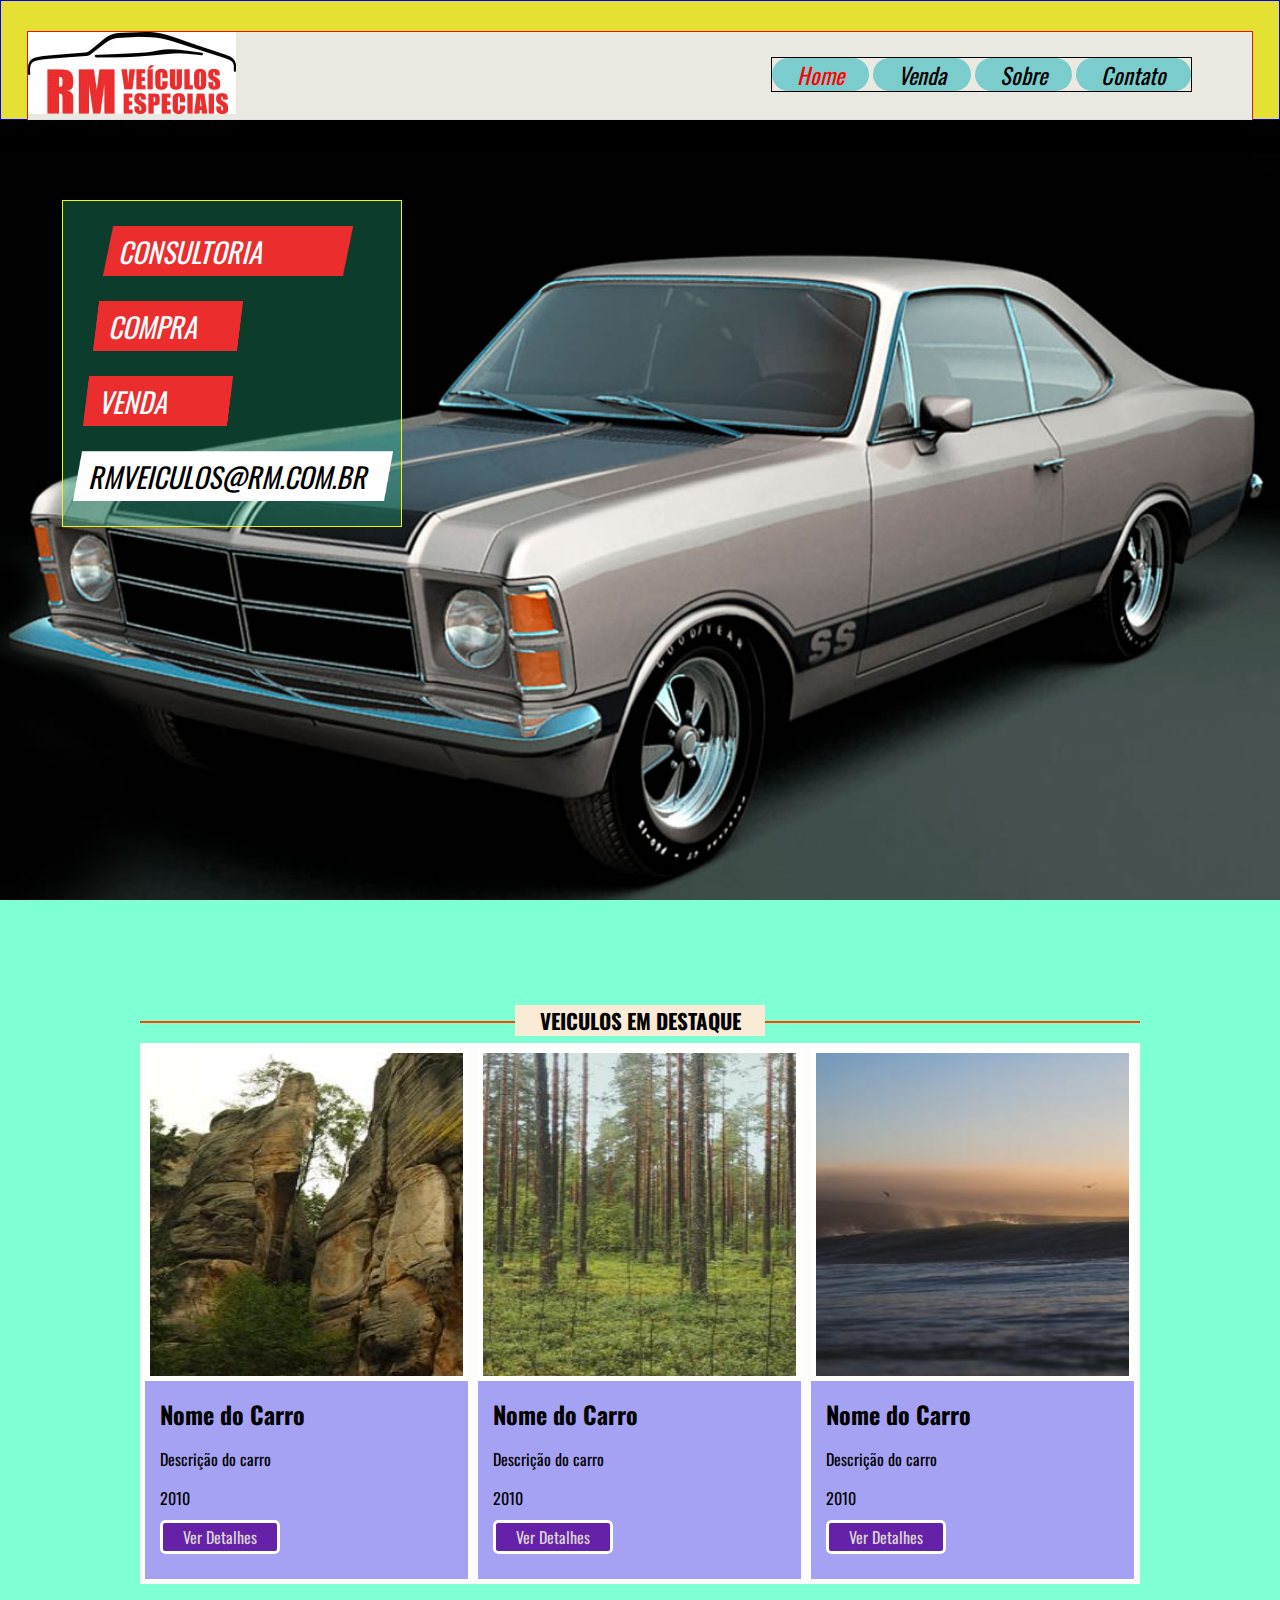
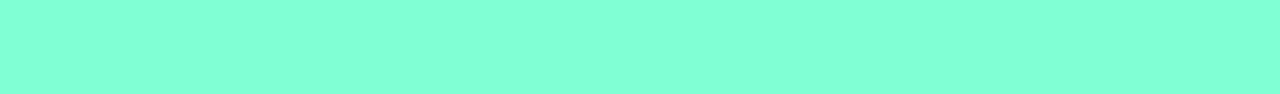
==== index.html @ ce4ea206 "Finalizando a Vitrine de Veiculos" ====
<!DOCTYPE html>
<html lang="pt-br">
<head>
  <meta charset="UTF-8">
  <meta http-equiv="X-UA-Compatible" content="IE=edge">
  <meta name="viewport" content="width=device-width, initial-scale=1.0">
  <link rel="stylesheet" href="./css/style.css">
  <link rel="stylesheet" href="<link rel="preconnect" href="https://fonts.gstatic.com">
  <link href="https://fonts.googleapis.com/css2?family=Oswald:wght@200;300;400;500;600;700&display=swap" rel="stylesheet">
  <title>RM VEICULOS</title>
</head>

  <body>
    <header class="header">
      <div class="container">
        <div class="logo">
          <img src="./images/logo.jpg" alt="" class="logo">
        </div>
        
        <!-- /.logo -->
        <nav class="desktop">
          <ul>
            <li><a href=""></a>Home</li>
            <li><a href=""></a>Venda</li>
            <li><a href=""></a>Sobre</li>
            <li><a href=""></a>Contato</li>
          </ul>
        </nav>
        <!-- /.desktop -->
        <nav class="mobile">
          <ul>
            <li><a href=""></a>Home</li>
            <li><a href=""></a>Venda</li>
            <li><a href=""></a>Sobre</li>
            <li><a href=""></a>Contato</li>
          </ul>
        </nav>
        <!-- /.mobile -->
        <div class="clear"></div>
      </div>
      <!-- /.container -->     
    </header>
    <!-- /.header -->

    <section class="banner">
      <div class="container">
        <div class="text-banner">
          <div class="text-banner-single">Consultoria</div><!-- /.text-banner-single -->
          <div class="text-banner-single">Compra</div><!-- /.text-banner-single -->
          <div class="text-banner-single">Venda</div><!-- /.text-banner-single -->
          <div class="text-banner-single">rmveiculos@rm.com.br</div><!-- /.text-banner-single -->

        </div><!-- /.text-banner -->

      </div><!-- /.container -->
      
    </section><!-- /.banner -->
   
    <section class="veiculos-em-destaque">
        <h2>Veiculos em destaque</h2>
        <div class="linha_01"></div>

      <div class="container">
        
        <div class="box carros">
          <div class="img primeira"></div>
          <!-- /.img -->
            <h2>Nome do Carro</h2>
            <p>Descrição do carro</p>
            <p>2010</p>
            <a href="#">Ver Detalhes</a>
        </div>

        <div class="box carros">
          <div class="img segunda"></div>
          <!-- /.img -->
            <h2>Nome do Carro</h2>
            <p>Descrição do carro</p>
            <p>2010</p>
            <a href="#">Ver Detalhes</a>
        </div>

        <div class="box carros">
          <div class="img terceira"></div>
          <!-- /.img -->
            <h2>Nome do Carro</h2>
            <p>Descrição do carro</p>
            <p>2010</p>
            <a href="#">Ver Detalhes</a>
        </div>
      <!-- /.box carros -->
        <div class="clear"></div>
      </div>
    <!-- /.container -->
    </section>
    <!-- /.veiculos-em-destaque -->
  </body>

</html>
---- css/style.css ----
/* INCIO DAS CONFIGURAÇÕES GLOBAIS*/
*{
  margin: 0;
  padding: 0;
  box-sizing: border-box;
  font-family: 'Oswald', sans-serif;
}
html, body {
  height:100%;
  background: rgba(91, 67, 230, 0.493);  
}
div.clear{
  clear:both;
}
/* FIM DAS CONFIGURAÇÕES GLOBAIS*/


/*INICIO DO HEADER*/

header.header{
  border: 1px solid rgb(0, 0, 255);
  padding: 30px 2%;
  height:120px;
  background-color: rgba(255, 255, 0, 0.788);

}
header.header .logo{
  float:left;
  cursor: pointer;
}
header.header .desktop{
  float:right;
  position:relative; top: 25px; right:60px;
  border: 1px solid black;
}
header.header .container{
  width: 100%;
  height:100px;
  max-width:1280px;
  margin: 0 auto;
  border: 1px solid rgb(240, 16, 16);
  margin: 0 auto;
  background-color: rgba(233, 233, 233, 0.966);
}
header.header .desktop ul{
  list-style: none;
  
}
header.header .desktop ul li{
  font-size: 1.4rem;
  padding: 0 25px;
  display: inline-block;
  /*border: 1px solid rgba(0, 0, 0, 0.932);*/
  cursor: pointer;
  background-color: rgb(123, 204, 204);
  border-radius: 20px;
  font-style: italic;
}
header.header .desktop ul li:nth-child(1){
  color:red;
}
header.header .mobile{
  float:right;  
  border: 1px solid black;
  display:none; 
}

/* FIM DO HEADER*/


/* INICIO BANNER */

section.banner{
  width:100%;
  height: calc(100vh - 120px);    
  background-image: url("../images/bg.jpg");
  background-color: black;
  background-size: contain;
  background-repeat: no-repeat;  
  background-position: right bottom;
  /*position: relative;*/
  padding: 80px 50px;    
}
section.banner div.text-banner {
  /*padding:130px;*/
  border: 1px solid rgb(241, 245, 12);
  background-color: rgba(37, 204, 148, 0.295);
  margin: 0 1%;
  width:340px;
  padding: 0 10px;  
}
section.banner div.text-banner-single {
  color: white;
  background-image: url('/images/box-text.png');
  background-repeat: no-repeat;
  background-size: 100% 100%;
  /*border: 1px solid white;*/
  margin: 25px 0;
  height:50px;  
  font-size: 28px;  
  padding: 5px 15px;
  text-transform: uppercase;
  font-style: italic;
  cursor: pointer;
}
section.banner div.text-banner-single:nth-child(1) {
  width: 250px;
  margin-left: 30px;
}
section.banner div.text-banner-single:nth-child(2) {
  width: 150px;
  margin-left: 20px;

}
section.banner div.text-banner-single:nth-child(3) {
  width: 150px;
  margin-left: 10px;
}
section.banner div.text-banner-single:nth-child(4) {
  background-image: url('/images/box-white-text.png');
  color: black;
  width: 320px;
  font-weight: 400;
}

/* FIM BANNER */


/* INICIO VEICULOS EM DESTAQUE */

section.veiculos-em-destaque{
    padding: 90px 2%; 
    background-color: aquamarine; 
      
  }
section.veiculos-em-destaque> h2{
    text-transform: uppercase;
    font-size: 21px;;
    text-align: center;
    /*border: 1px solid black;*/
    margin: 0 auto;
    width:250px;
    background-color: antiquewhite;
    position: relative; top:15px;
    
    
  }
section.veiculos-em-destaque div.linha_01{
    border: 1px solid orangered;
    max-width:1000px;
    margin: 0 auto;
  }
section.veiculos-em-destaque div.container{
  max-width: 1000px;
  background-color: azure;
  margin: 20px auto;
}
section.veiculos-em-destaque div.container div.box.carros{
  text-align: left;
  background-color:rgba(91, 67, 230, 0.493);
  width:33.3%;
  float: left;
  border: 5px solid rgb(253, 252, 252);
  padding-bottom: 30px;
}
section.veiculos-em-destaque div.container div.box.carros div.img{
  width:100%;
  padding-top: 100%;
  border: 5px solid rgb(255, 255, 253);
}
section.veiculos-em-destaque div.container div.box.carros div.img.primeira{
  background-image: url('/images/img_01.jpg');
  background-repeat: no-repeat;
  background-size: 100% 100%;
}
section.veiculos-em-destaque div.container div.box.carros div.img.segunda{
  background-image: url('/images/img_02.jpg');
  background-repeat: no-repeat;
  background-size: 100% 100%;
}
section.veiculos-em-destaque div.container div.box.carros div.img.terceira{
  background-image: url('/images/img_03.jpg');
  background-repeat: no-repeat;
  background-size: 100% 100%;
}
section.veiculos-em-destaque div.container div.box.carros> a{
  background-color: rgb(101, 34, 168);
  text-decoration: none;
  color: rgb(219, 211, 211);
  padding: 2px 20px;
  text-align:center;
  margin-left: 15px;
  border: 3px solid white;
  border-radius: 5px;
}
section.veiculos-em-destaque div.container div.box.carros p{
  margin: 5px 0 15px 15px;
}
section.veiculos-em-destaque div.container div.box.carros> h2{
  margin: 15px;
}
  
/* FIM VEICULOS EM DESTAQUE */


/* INICIO MEDIA SCREEN */

@media screen and (max-width: 800px){
  
header.header nav.desktop{
  display: none;    
}  
header.header nav.mobile{
  float:right; 
  border: none;
  display:inline-block;
  background-image: url('/images/menu.png');
  background-size: 100% 100%;
  background-repeat: no-repeat;
  width:50px;
  height:50px; 
  margin:30px 30px 0 0; 
}
header.header nav.mobile> ul{
  width:100%;  
  position:absolute; 
  top:120px; 
  left:0;
  text-align: center;  
  background-color: aliceblue;  
}
header.header nav.mobile> ul li{
  cursor: pointer;
  list-style: none;  
  border: 1px solid black; 
  height:35px;  
}
header.header nav.mobile> ul li:nth-child(1){
  color: red;
}
header.header nav.mobile> ul li:nth-child(1):hover{
  color: red;
  font-weight: 600;
  
}
section.banner div.text-banner{
  margin: 65px 1%;
}
}
@media screen and (max-width:768px){
  section.veiculos-em-destaque div.container{
    max-width: 1000px;
    background-color: azure;
    margin: 20px auto;
    text-align: center;
  }
  section.veiculos-em-destaque div.container div.box.carros{  
    display:inline-block;
    float:none;
    width:80%; 
    text-align: center; 
  }
/*
section.veiculos-em-destaque div.container div.box.carros> a{
display:inline-block;
text-align: center;
}*/
}
@media screen and (max-width:500px){

section.banner{
    padding: 75px 5px;
  }
section.banner div.text-banner {
    /*padding:130px;*/
    border: 1px solid rgb(241, 245, 12);
    background-color: rgba(37, 204, 148, 0.295);
    margin: 70px 0;
    width:240px;   
  }  
section.veiculos-em-destaque div.container div.box.carros{  
  width:100%;
}
section.banner div.text-banner-single {
  color: white;
  background-image: url('/images/box-text.png');
  background-repeat: no-repeat;
  background-size: 100% 100%;
  /*border: 1px solid white;*/
  margin: 10px 0;
  height:35px;  
  font-size: 21px;  
  padding:0 15px;
  text-transform: uppercase;
  font-style: italic;
  cursor: pointer;
}
section.banner div.text-banner-single:nth-child(1) {
  width: 170px;
  margin-left: 29px;
}
section.banner div.text-banner-single:nth-child(2) {
  width: 100px;
  margin-left: 23px;
}
section.banner div.text-banner-single:nth-child(3) {
  width: 100px;
  margin-left: 16px;
}
section.banner div.text-banner-single:nth-child(4) {
  background-image: url('/images/box-white-text.png');
  font-size: 18px;
  color: black;
  width: 220px;
  font-weight: 400;
  margin-left: 10px;
}


}

/* FIM MEDIA SCREEN */
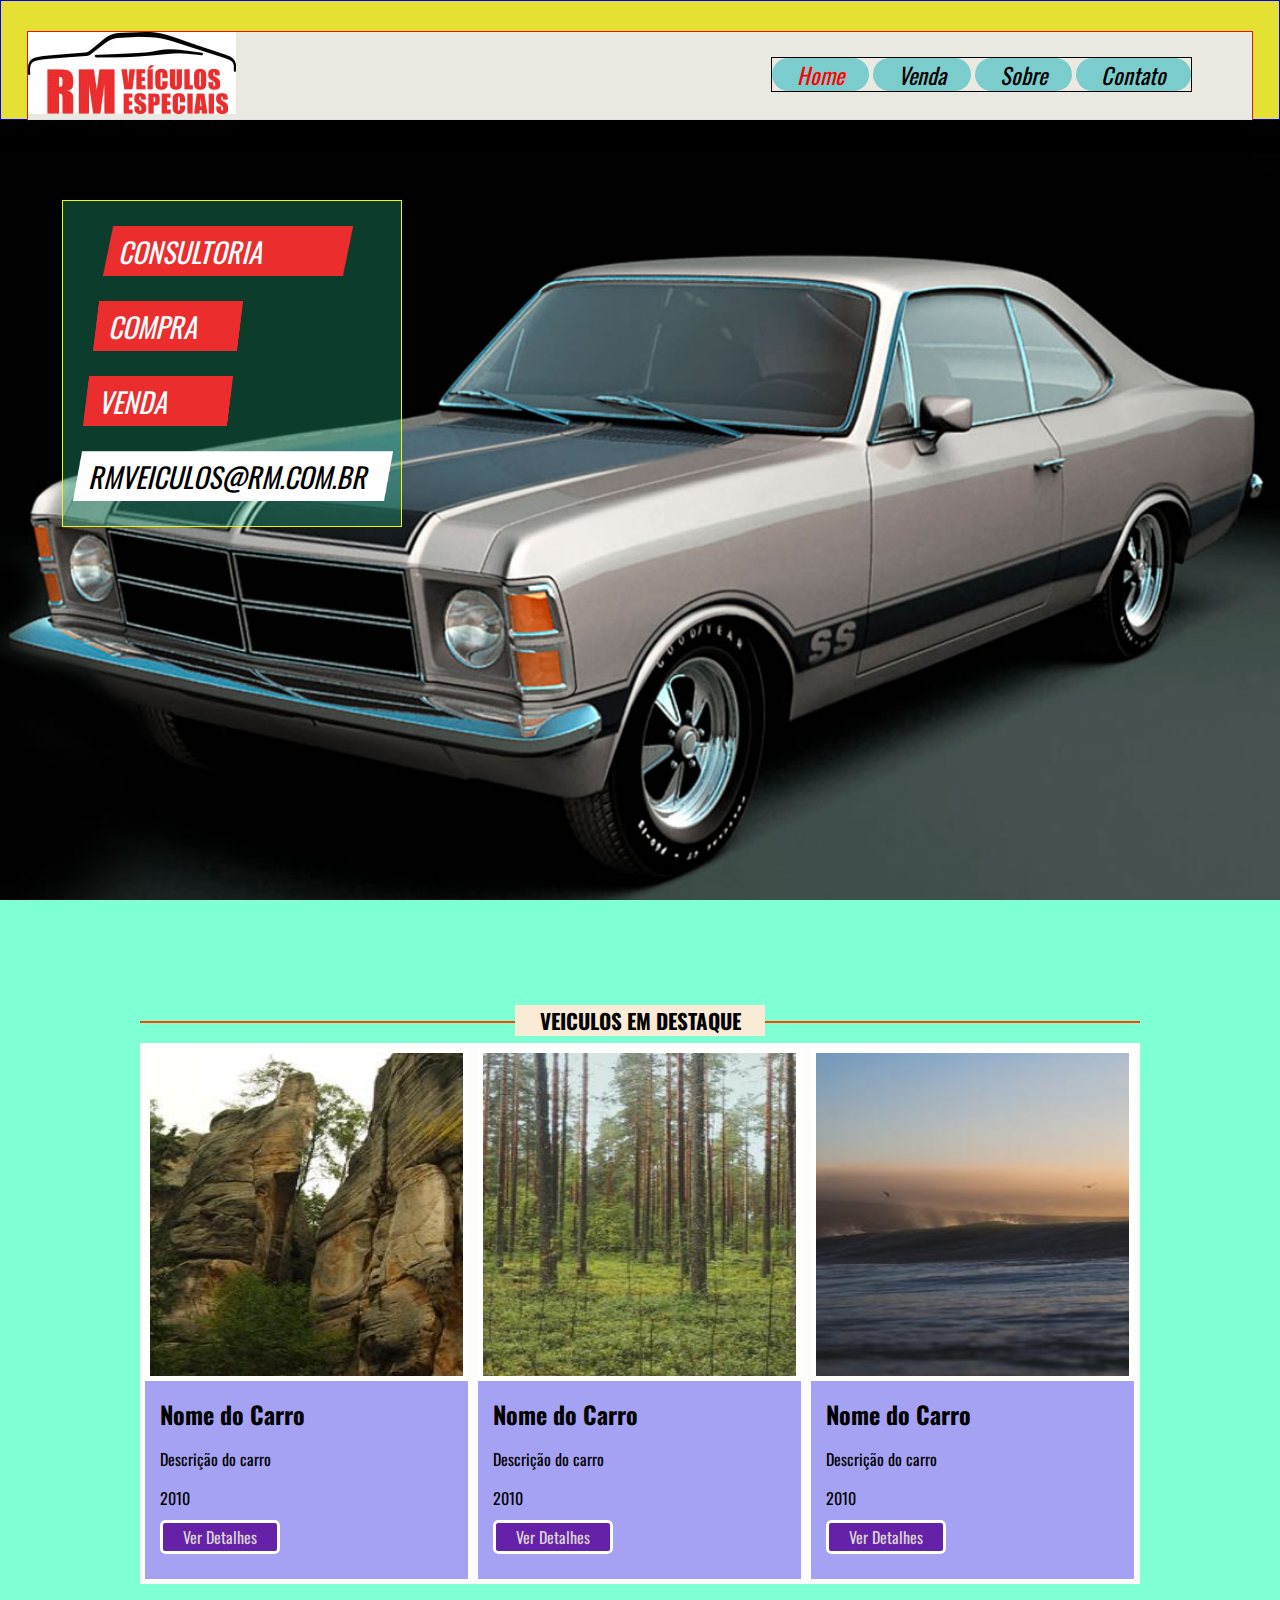
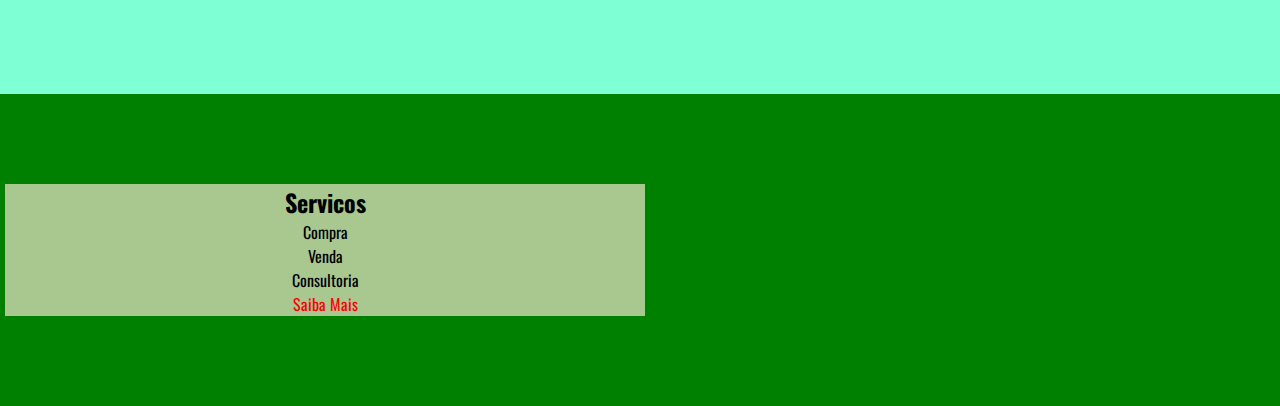
==== commit 0ebd2f0f: "Section Servicos e Depoimentos" ====
--- a/index.html
+++ b/index.html
@@ -94,6 +94,26 @@
     <!-- /.container -->
     </section>
     <!-- /.veiculos-em-destaque -->
+    <section class="servicos-depoimentos">
+      <div class="half1">
+          <div class="half1-wraper">
+          <h2>Servicos</h2>
+          <ul>
+            <li>Compra</li>
+            <li>Venda</li>
+            <li>Consultoria</li>
+          </ul>
+          <a href="">Saiba Mais</a>
+      </div>
+      <!-- /.half1-wraper -->
+      
+      </div>
+      <!-- /.half1 -->
+      <div class="clear"></div>
+    </section>
+    <!-- /.secicos-descricao -->
+    
+    
   </body>
 
 </html>--- a/css/style.css
+++ b/css/style.css
@@ -202,6 +202,37 @@
   
 /* FIM VEICULOS EM DESTAQUE */
 
+/* INICIO SERVIÇOS E DEPOIMENTOS */
+ section.servicos-depoimentos{
+   background-color: green;
+   margin:0 auto;
+   padding: 90px 0px;
+ }
+
+ section.servicos-depoimentos div.half1{
+   background-color:rgba(250, 235, 215, 0.671);
+   margin: 0 5px;
+   float: left;
+   width:50%;
+   text-align: center;
+   
+ }
+
+ section.servicos-depoimentos div.half1 div.half1-wraper {
+  display:inline-block;
+ }
+ section.servicos-depoimentos div.half1 div.half1-wraper ul{
+   list-style: none;   
+ }
+
+ section.servicos-depoimentos div.half1 a{
+   color:red;
+   text-decoration:none;
+ }
+
+
+/* FIM SERVIÇOS E DEPOIMENTOS */
+
 
 /* INICIO MEDIA SCREEN */
 
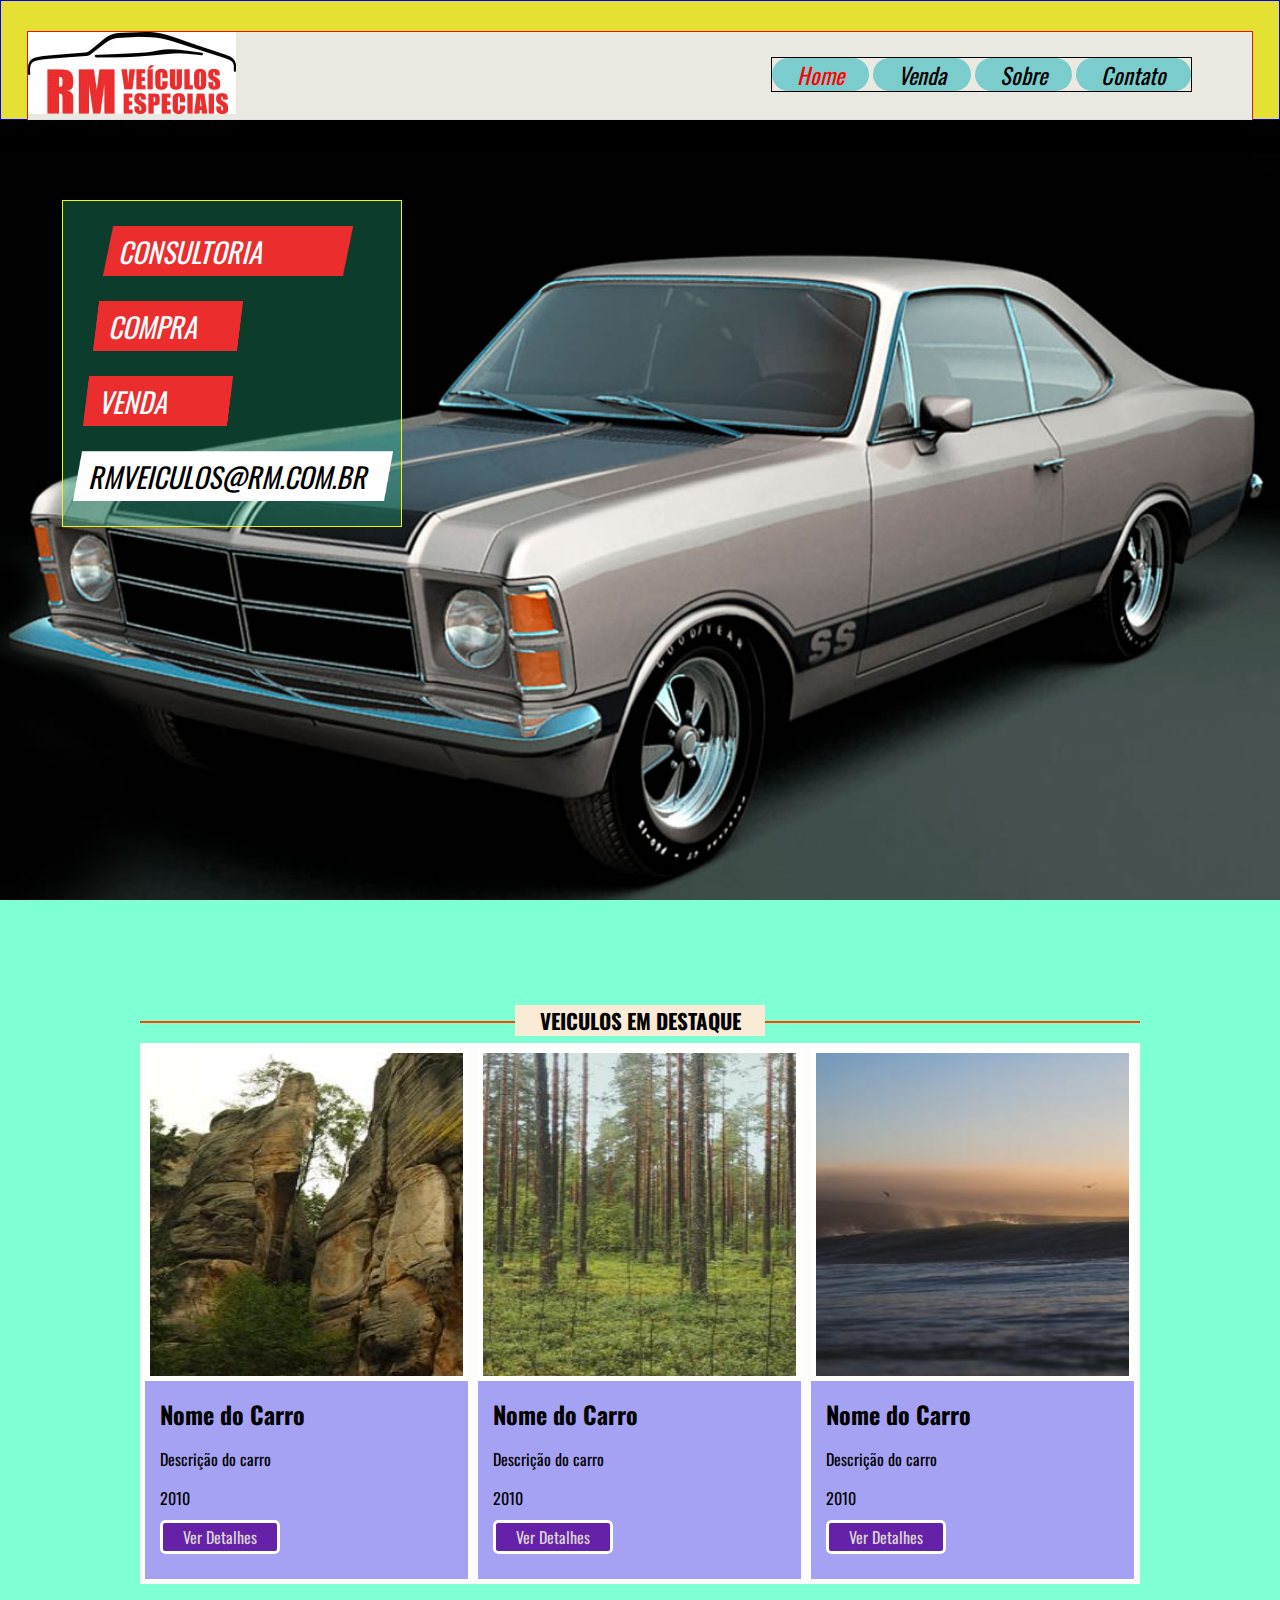
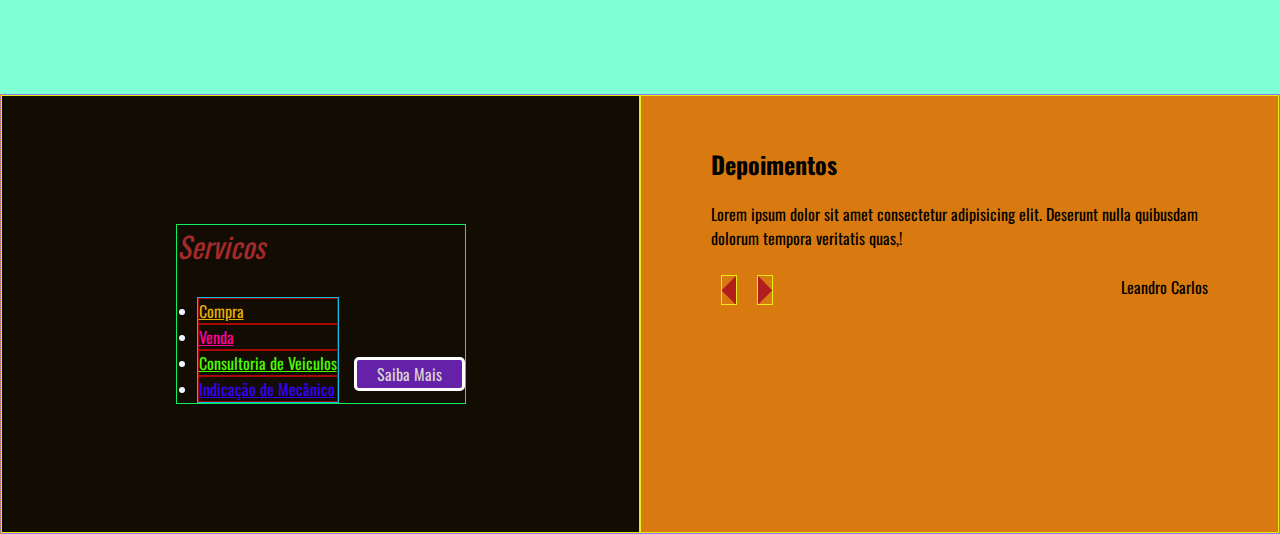
==== commit 67d2fece: "Finalizando section serviços e depoimentos" ====
--- a/index.html
+++ b/index.html
@@ -68,7 +68,7 @@
             <h2>Nome do Carro</h2>
             <p>Descrição do carro</p>
             <p>2010</p>
-            <a href="#">Ver Detalhes</a>
+            <a href="#" class="botao">Ver Detalhes</a>
         </div>
 
         <div class="box carros">
@@ -77,7 +77,7 @@
             <h2>Nome do Carro</h2>
             <p>Descrição do carro</p>
             <p>2010</p>
-            <a href="#">Ver Detalhes</a>
+            <a href="#" class="botao">Ver Detalhes</a>
         </div>
 
         <div class="box carros">
@@ -86,7 +86,7 @@
             <h2>Nome do Carro</h2>
             <p>Descrição do carro</p>
             <p>2010</p>
-            <a href="#">Ver Detalhes</a>
+            <a href="#" class="botao">Ver Detalhes</a>
         </div>
       <!-- /.box carros -->
         <div class="clear"></div>
@@ -99,17 +99,43 @@
           <div class="half1-wraper">
           <h2>Servicos</h2>
           <ul>
-            <li>Compra</li>
-            <li>Venda</li>
-            <li>Consultoria</li>
+            <li><a href="#" id="compra">Compra</a></li>
+            <li><a href="#" id="venda">Venda</a></li>
+            <li><a href="#" id="consultoria">Consultoria de Veiculos</a></li>
+            <li><a href="#" id="indicacao">Indicação de Mecânico</a></li>
+           
           </ul>
-          <a href="">Saiba Mais</a>
+          <a href="" id="botao" class="botao">Saiba Mais</a>
       </div>
-      <!-- /.half1-wraper -->
-      
+      <!-- /.half1-wraper -->      
       </div>
       <!-- /.half1 -->
+      
+      <div class="half2">
+       
+        <h2>Depoimentos</h2>
+        <div class="depoimento-single">
+        <p>
+          Lorem ipsum dolor sit amet consectetur adipisicing elit. Deserunt nulla quibusdam dolorum tempora veritatis quas,!
+        </p>
+        <div class="navigation">
+          <div class="arrows">
+            <img src="/images/arrow-left.png" alt="">
+            <img src="/images/arrow-right.png" alt="">
+            <div class="author">Leandro Carlos</div>
+        </div>       
+          <!-- /.arrows -->
+        </div>
+        <!-- /.navigation -->
+        
+       
+      </div>
+      <!-- /.depoimento-single -->
+      </div>
+
       <div class="clear"></div>
+
+      
     </section>
     <!-- /.secicos-descricao -->
     
--- a/css/style.css
+++ b/css/style.css
@@ -183,7 +183,7 @@
   background-repeat: no-repeat;
   background-size: 100% 100%;
 }
-section.veiculos-em-destaque div.container div.box.carros> a{
+/*section.veiculos-em-destaque div.container div.box.carros> a{
   background-color: rgb(101, 34, 168);
   text-decoration: none;
   color: rgb(219, 211, 211);
@@ -192,7 +192,7 @@
   margin-left: 15px;
   border: 3px solid white;
   border-radius: 5px;
-}
+}*/
 section.veiculos-em-destaque div.container div.box.carros p{
   margin: 5px 0 15px 15px;
 }
@@ -203,31 +203,113 @@
 /* FIM VEICULOS EM DESTAQUE */
 
 /* INICIO SERVIÇOS E DEPOIMENTOS */
- section.servicos-depoimentos{
-   background-color: green;
-   margin:0 auto;
-   padding: 90px 0px;
- }
-
- section.servicos-depoimentos div.half1{
-   background-color:rgba(250, 235, 215, 0.671);
-   margin: 0 5px;
+ .servicos-depoimentos{
+   border: 1px dotted rgb(224, 148, 6);
+   background-color: rgba(75, 26, 219, 0.466);
+  /* margin:0 auto;
+   padding: 90px 0px;*/
+   display:flex;
+ }
+
+ .half1{
+   border: 1px solid rgb(233, 233, 20);
+   background-color:rgb(19, 12, 3);
+   
+   width:50%;
+   padding:10% 0;
+   text-align: center;
+   
+ }
+ .half1-wraper {
+  border: 1px solid rgb(10, 243, 88);
+  display:inline-block;
+  
+  
+ }
+ .half1-wraper h2{
+    color: brown;
+    margin-bottom: 30px;
+    text-align: left;
+    font-weight: normal;
+    font-size: 1.8rem;
+    font-style: italic;
+ }
+ .half1-wraper ul{
+   border: 1px solid rgb(13, 188, 231);
+   text-align: left;
+   color:aliceblue;
+   margin-left: 20px;
+   /*margin-right: ;*/
+   display:inline-block;
    float: left;
-   width:50%;
-   text-align: center;
-   
- }
-
- section.servicos-depoimentos div.half1 div.half1-wraper {
-  display:inline-block;
- }
- section.servicos-depoimentos div.half1 div.half1-wraper ul{
-   list-style: none;   
- }
-
- section.servicos-depoimentos div.half1 a{
-   color:red;
-   text-decoration:none;
+   
+ }
+ .half1-wraper ul li{
+   border: 1px solid rgb(170, 6, 6);
+   
+ }
+ #compra{
+   color:rgb(226, 175, 5);
+ }
+ #venda{
+   color:rgb(255, 0, 157);
+ }
+ #consultoria{
+   color:rgb(72, 255, 0);
+ }
+ #indicacao{
+   color:rgb(55, 0, 255);
+ }
+ #botao{
+   
+   display:inline-block; 
+   margin-top: 60px ;   
+   vertical-align: bottom;
+ }
+
+
+
+
+ .botao{
+  background-color: rgb(101, 34, 168);
+  text-decoration: none;
+  color: rgb(219, 211, 211);
+  padding: 2px 20px;
+  text-align:center;
+  margin-left: 15px;
+  border: 3px solid white;
+  border-radius: 5px;
+   
+ }
+ .botao:hover{
+   background-color:rgb(149, 0, 168);
+ }
+
+ .half2{
+  border: 1px solid rgb(233, 233, 20);
+  background-color:rgb(216, 122, 15);
+  
+  width:50%;
+  padding:50px 70px;
+  
+  
+ }
+ .half2 h2{
+  margin-bottom: 20px;
+ }
+ .navigation{
+   margin-top:25px;
+   /*float: left;*/
+ }
+ .navigation img{
+   border: 1px solid rgb(233, 233, 20);
+   cursor: pointer;
+   float: left;
+   margin:0 10px;
+ }
+ .navigation .author{
+   float: right;
+ 
  }
 
 
@@ -277,6 +359,25 @@
 section.banner div.text-banner{
   margin: 65px 1%;
 }
+
+.servicos-depoimentos{
+  display:inline-block;
+  text-align: center;
+}
+.half1{
+  float:left;
+  width:100%;
+}
+.half2{
+  float:left;
+  width:100%;
+}
+
+
+
+
+
+
 }
 @media screen and (max-width:768px){
   section.veiculos-em-destaque div.container{
@@ -291,12 +392,16 @@
     width:80%; 
     text-align: center; 
   }
-/*
-section.veiculos-em-destaque div.container div.box.carros> a{
-display:inline-block;
-text-align: center;
-}*/
-}
+  .half1{
+    border: 1px solid rgb(233, 233, 20);
+    background-color:rgb(19, 12, 3);
+    float: left;
+    width:100%;
+    padding:50px 0;
+    text-align: center;
+
+}
+}  
 @media screen and (max-width:500px){
 
 section.banner{
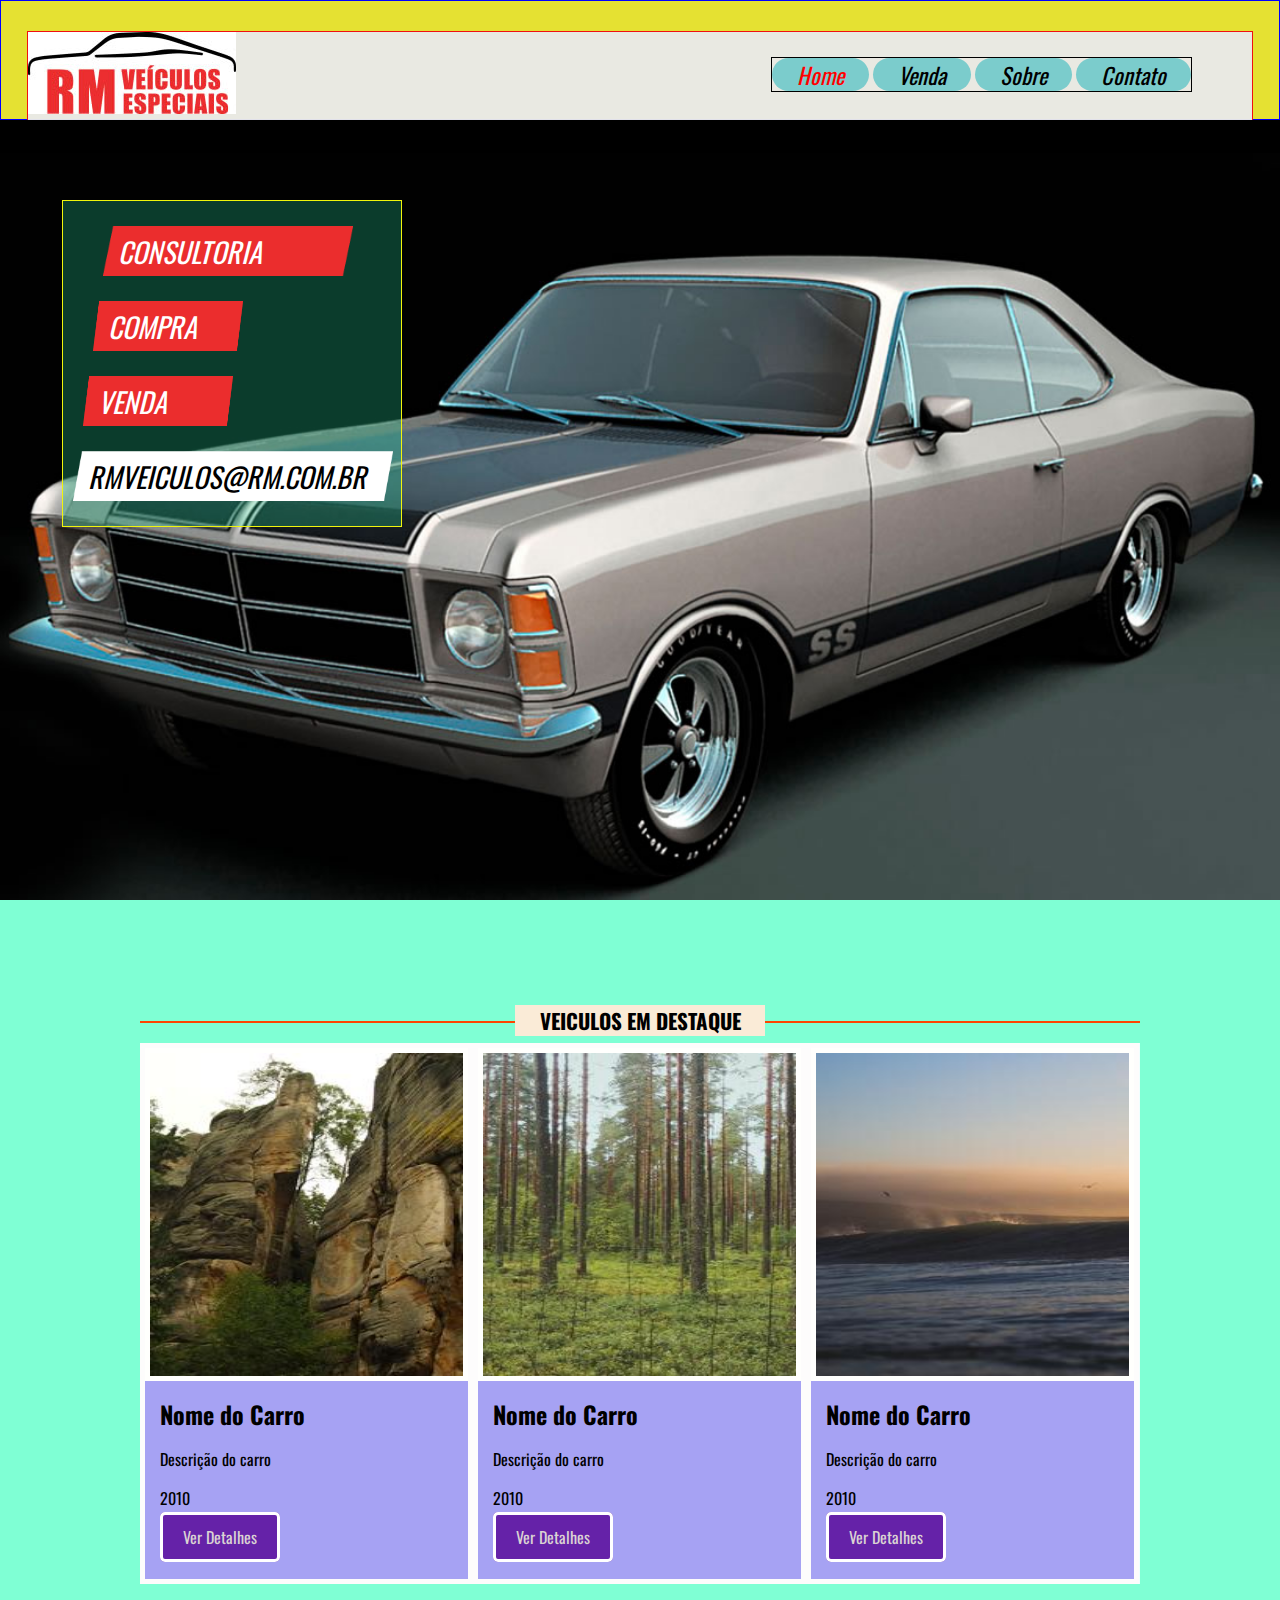
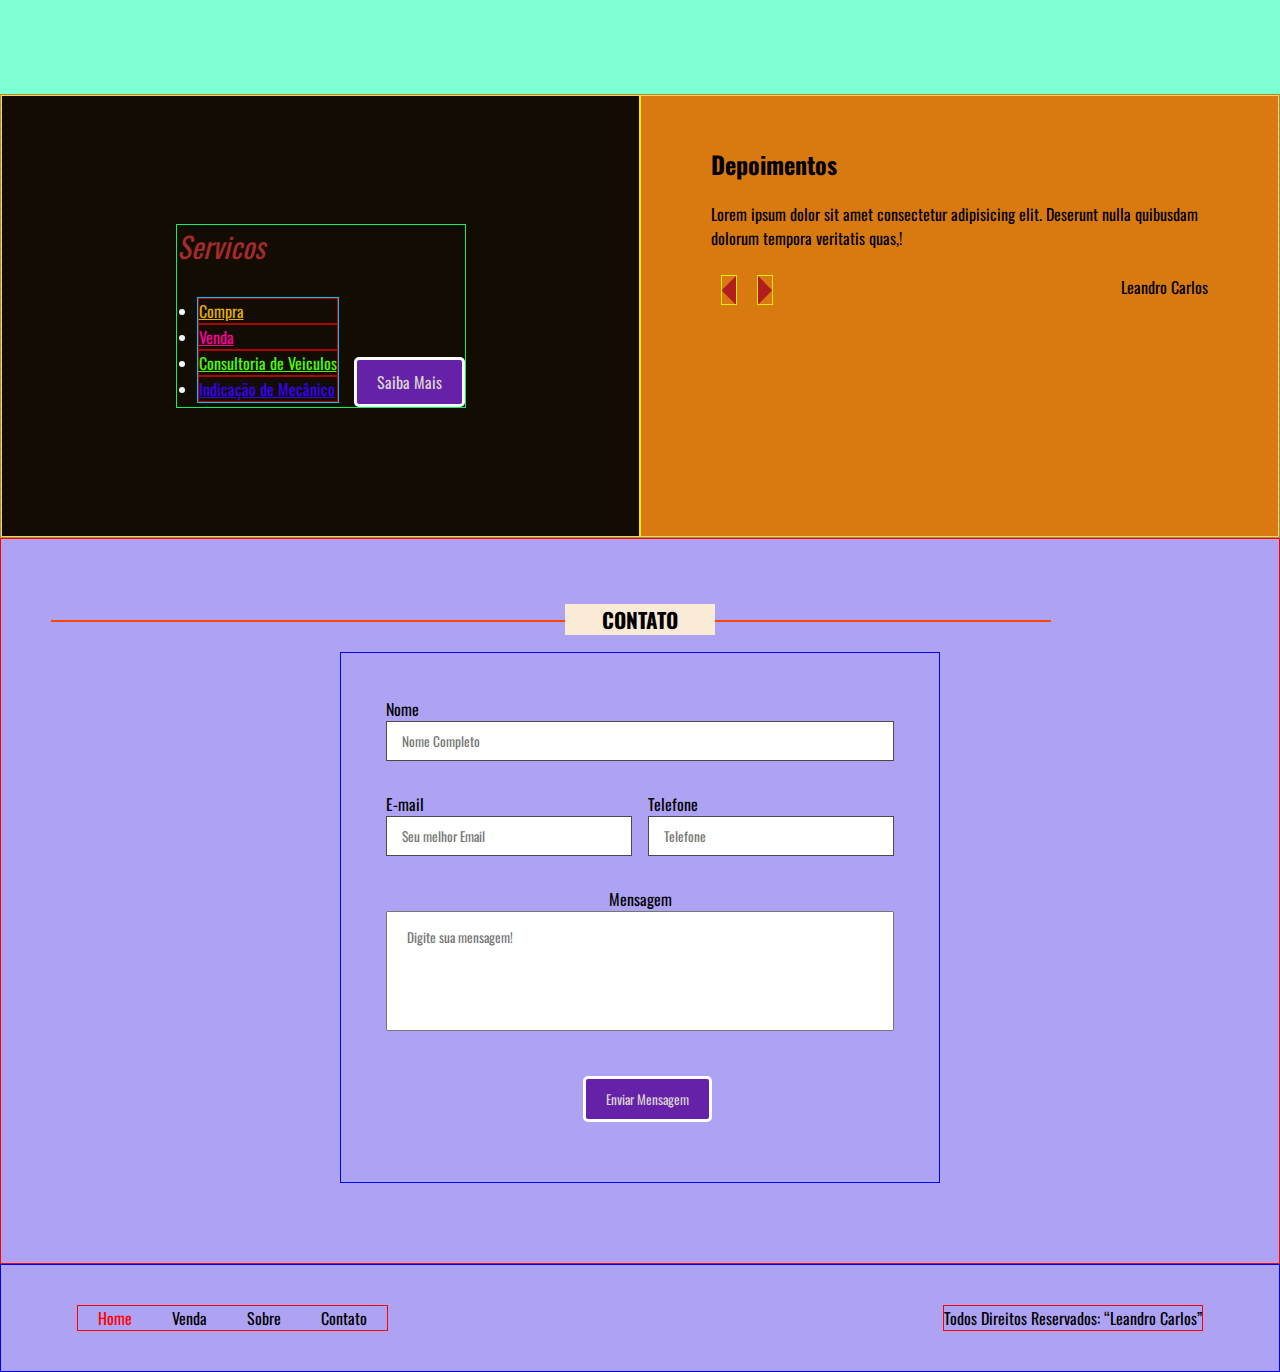
==== commit 0a72f2bd: "Indo para pagina de vendas" ====
--- a/index.html
+++ b/index.html
@@ -133,11 +133,71 @@
       <!-- /.depoimento-single -->
       </div>
 
-      <div class="clear"></div>
-
-      
+      <div class="clear"></div>      
     </section>
     <!-- /.secicos-descricao -->
+
+    <section class="contato">
+      <h2 class="titulo-linha">Contato</h2>
+      <div class="linha_01 linha"></div>
+
+      <form action="" class="formulario">
+
+        <div class="input-wraper w100" >
+          <label>Nome</label>
+          <br>
+          <input type="text" placeholder="Nome Completo">
+        </div>
+        <!-- /.input-wraper w100 -->
+
+        <div class="input-wraper w50">
+          <label>E-mail</label>
+          <br>
+          <input type="text" placeholder="Seu melhor Email">
+        </div>
+        <!-- /.input-wraper w100 -->
+
+        <div class="input-wraper w50">
+          <label>Telefone</label>
+          <br>
+          <input type="text" placeholder="Telefone">
+        </div>
+        <!-- /.input-wraper w100 -->
+
+        <div class="input-wraper w100 textarea">
+          <label>Mensagem</label> 
+          <br>
+          <textarea name="" id="" cols="30" rows="10" placeholder="Digite sua mensagem!"></textarea>
+        </div>
+        <!-- /.input-wraper w100 -->
+
+        <div class="input-wraper w100 enviar">
+          <input type="submit" value="Enviar Mensagem" class="botao">
+        </div>
+        <!-- /.input-wraper w100 -->
+        <div class="clear"></div>
+
+      </form>
+      <!-- /.formulario -->
+
+    </section>
+    <!-- /.contato -->
+    <footer>
+      <div class="container">
+      <nav>
+        <ul>
+          <li><a href=""></a>Home</li>
+          <li><a href=""></a>Venda</li>
+          <li><a href=""></a>Sobre</li>
+          <li><a href=""></a>Contato</li>
+        </ul>
+      </nav>      
+      <!-- /.mobile -->
+      <p>Todos Direitos Reservados: <q>Leandro Carlos</q></p>
+    </div>
+    <!-- /.container -->
+    <div class="clear"></div>
+    </footer>
     
     
   </body>
--- a/css/style.css
+++ b/css/style.css
@@ -274,7 +274,7 @@
   background-color: rgb(101, 34, 168);
   text-decoration: none;
   color: rgb(219, 211, 211);
-  padding: 2px 20px;
+  padding: 10px 20px;
   text-align:center;
   margin-left: 15px;
   border: 3px solid white;
@@ -316,9 +316,111 @@
 /* FIM SERVIÇOS E DEPOIMENTOS */
 
 
+/*INICIO CONTATO*/
+
+ .titulo-linha{
+  text-transform: uppercase;
+  font-size: 21px;;
+  text-align: center;
+  /*border: 1px solid black;*/
+  margin: 0 auto;
+  width:150px;
+  background-color: antiquewhite;
+  position: relative; top:15px;
+
+ }
+.linha {
+  border: 1px solid orangered;
+  max-width:1000px;
+  margin: 0 2%;
+}
+.contato {
+  padding: 50px 2%;
+  border: 1px solid red;
+  text-align: center;
+}
+.formulario{
+  border: 1px solid blue;
+  margin: 30px auto;
+  text-align: left;
+  max-width: 600px;
+  padding: 3%;
+}
+
+section.contato input[type=text]{ 
+  width:100%;
+  height:40px;
+  border: 1px solid #4d4949;
+  line-height:40px;
+  padding-left: 15px;
+  
+}
+
+section.contato div.input-wraper{
+  margin-bottom: 15px;
+  float:left;
+  /*width:100%;*/
+  padding: 8px;
+}
+
+.w100{
+  width:100%;
+}
+.w50{
+  width:50%;
+  
+}
+.textarea {
+ text-align: center;
+ 
+}
+.textarea  textarea{
+ width:100%;
+ padding: 15px 20px;
+ height:120px;
+ resize: none;
+ 
+}
+.enviar {
+  text-align: center;
+  font-size: 2rem;
+ 
+}
+/*FIM CONTATO*/
+
+
+/* INICIO FOOTER */
+footer{
+  padding: 40px 2%;
+  border: 1px solid blue;
+}
+footer nav{
+  float: left;
+  border: 1px solid red;
+  margin-left: 50px;
+}
+footer nav ul{
+  list-style-type: none; 
+  cursor: pointer;  
+}
+footer nav ul li{
+  float: left;
+  padding: 0 20px;  
+}
+footer nav ul li:nth-child(1){
+  color:red;  
+}
+footer P{
+  float: right;
+  border: 1px solid red;
+  margin-right: 50px;
+}
+/* FIM FOOTER */
+
+
 /* INICIO MEDIA SCREEN */
 
-@media screen and (max-width: 800px){
+@media screen and (max-width: 810px){
   
 header.header nav.desktop{
   display: none;    
@@ -373,8 +475,17 @@
   width:100%;
 }
 
-
-
+footer nav {
+  display: none;
+  
+}
+footer{
+  text-align: center;
+}
+footer p{
+  float:none;
+  margin: 0 auto;
+}
 
 
 
@@ -401,6 +512,9 @@
     text-align: center;
 
 }
+.w50{
+  width:100%;
+}
 }  
 @media screen and (max-width:500px){
 
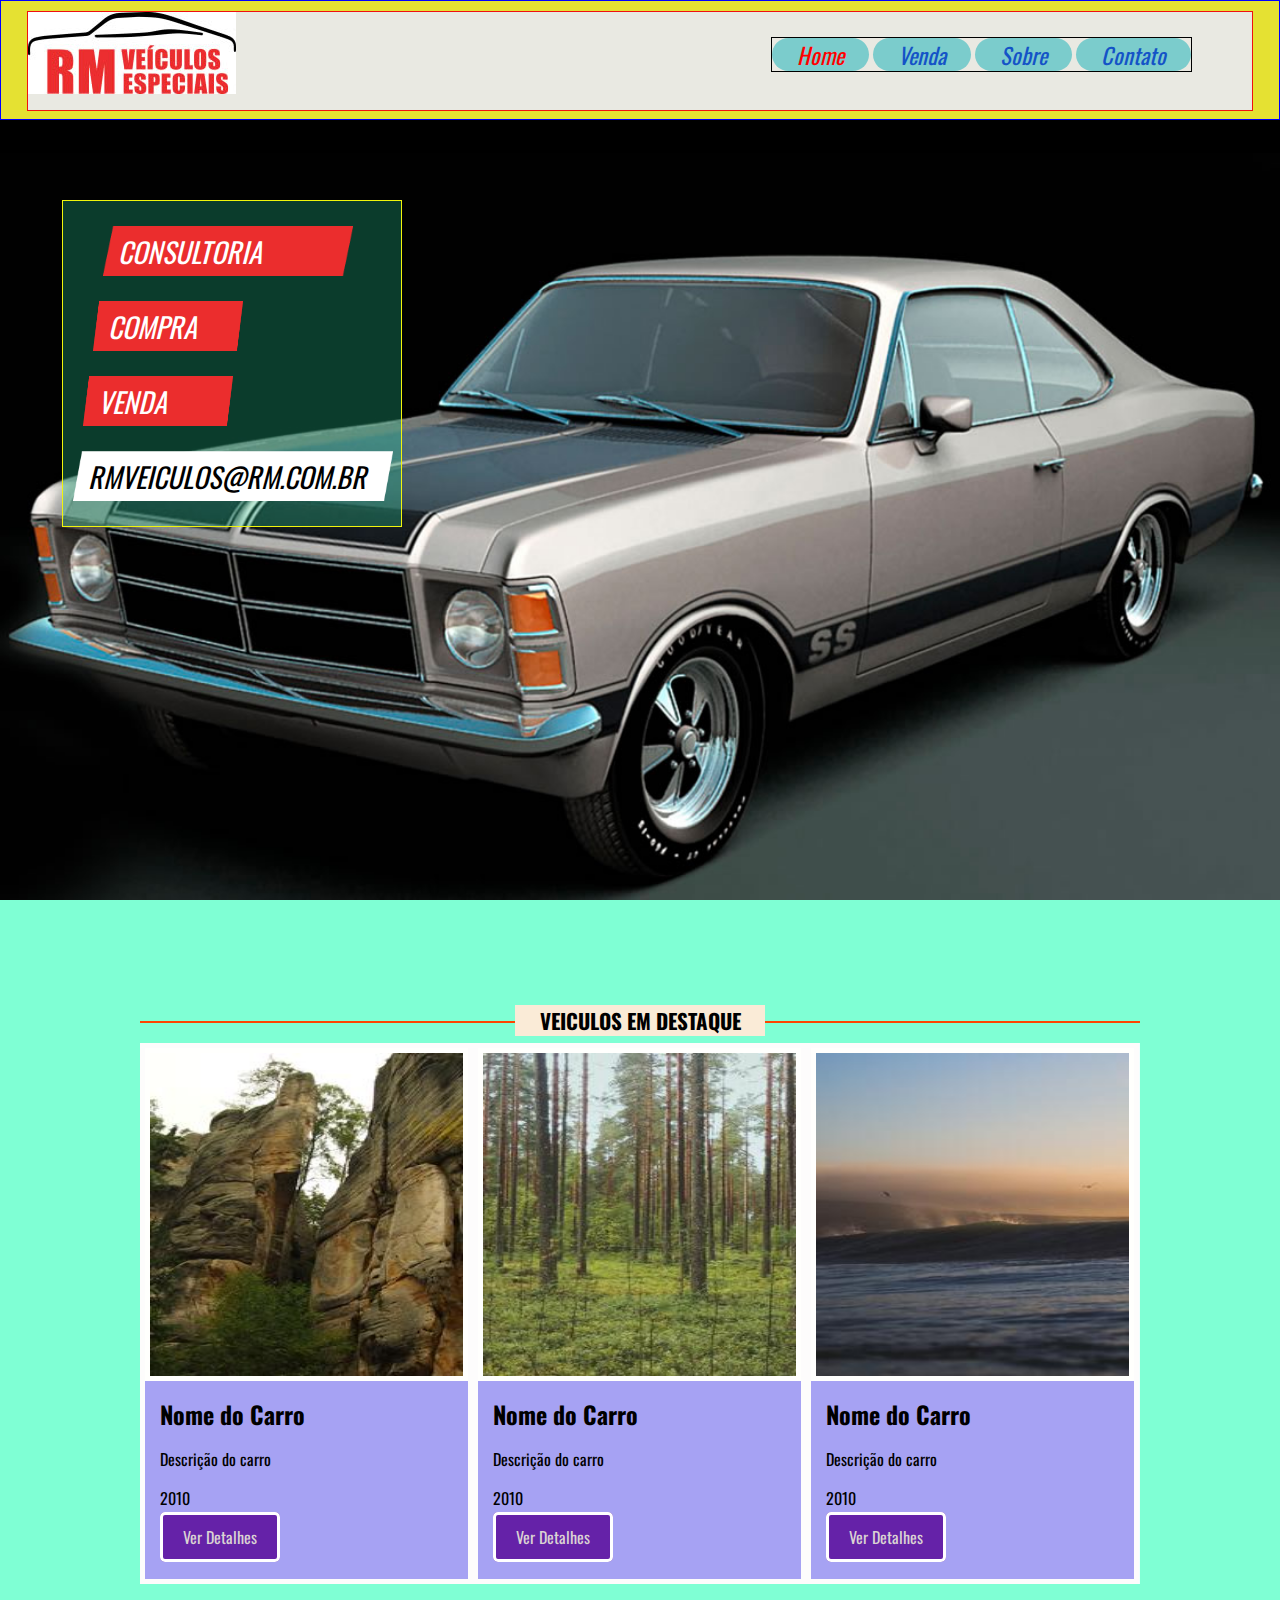
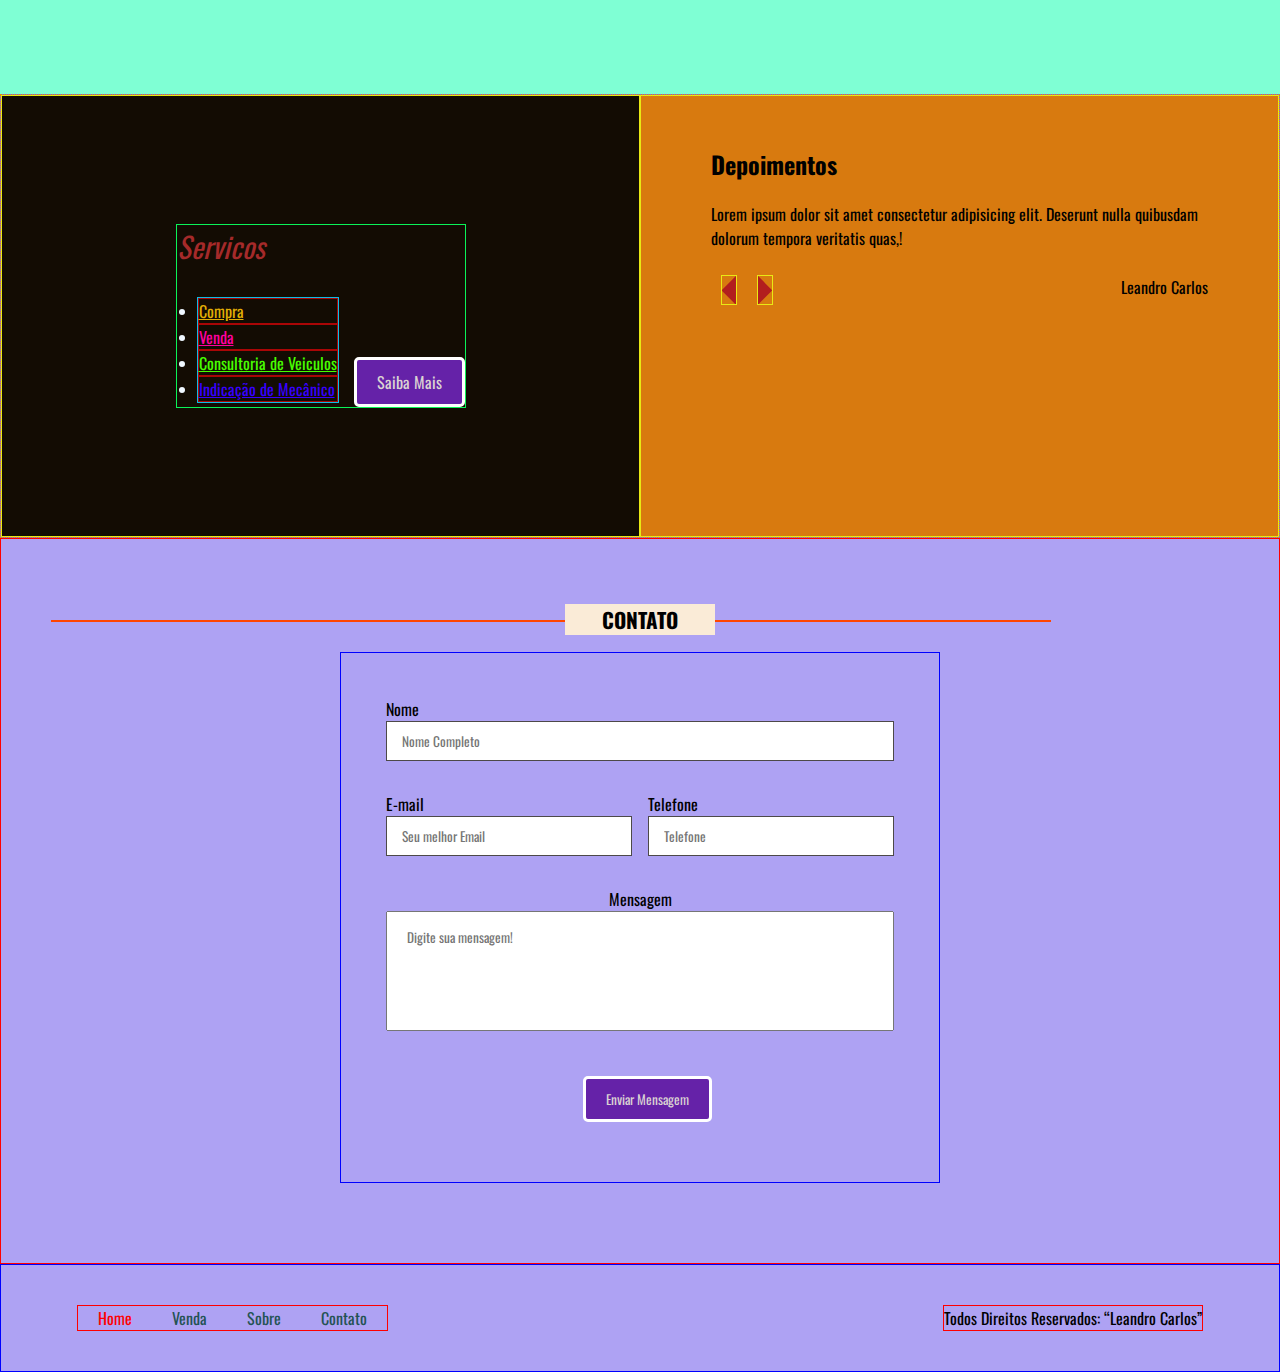
==== commit 02c4f93a: "Começando a pagina de vendas" ====
--- a/index.html
+++ b/index.html
@@ -4,7 +4,7 @@
   <meta charset="UTF-8">
   <meta http-equiv="X-UA-Compatible" content="IE=edge">
   <meta name="viewport" content="width=device-width, initial-scale=1.0">
-  <link rel="stylesheet" href="./css/style.css">
+  <link rel="stylesheet" href="css/style.css">
   <link rel="stylesheet" href="<link rel="preconnect" href="https://fonts.gstatic.com">
   <link href="https://fonts.googleapis.com/css2?family=Oswald:wght@200;300;400;500;600;700&display=swap" rel="stylesheet">
   <title>RM VEICULOS</title>
@@ -20,19 +20,19 @@
         <!-- /.logo -->
         <nav class="desktop">
           <ul>
-            <li><a href=""></a>Home</li>
-            <li><a href=""></a>Venda</li>
-            <li><a href=""></a>Sobre</li>
-            <li><a href=""></a>Contato</li>
+            <li><a href="index.html" id="home1" >Home</a></li>
+            <li><a href="/pages/vendas.html" id="venda1">Venda</a></li>
+            <li><a href="" id="sobre1">Sobre</a></li>
+            <li><a href="" id="contato1">Contato</a></li>
           </ul>
         </nav>
         <!-- /.desktop -->
         <nav class="mobile">
           <ul>
-            <li><a href=""></a>Home</li>
-            <li><a href=""></a>Venda</li>
-            <li><a href=""></a>Sobre</li>
-            <li><a href=""></a>Contato</li>
+            <li><a href="index.html" id="home1" >Home</a></li>
+            <li><a href="/pages/vendas.html" id="venda1" >Venda</a></li>
+            <li><a href="" id="sobre1">Sobre</a></li>
+            <li><a href="" id="contato1">Contato</a></li>
           </ul>
         </nav>
         <!-- /.mobile -->
@@ -100,7 +100,7 @@
           <h2>Servicos</h2>
           <ul>
             <li><a href="#" id="compra">Compra</a></li>
-            <li><a href="#" id="venda">Venda</a></li>
+            <li><a href="/pages/vendas.html" id="venda">Venda</a></li>
             <li><a href="#" id="consultoria">Consultoria de Veiculos</a></li>
             <li><a href="#" id="indicacao">Indicação de Mecânico</a></li>
            
@@ -186,10 +186,10 @@
       <div class="container">
       <nav>
         <ul>
-          <li><a href=""></a>Home</li>
-          <li><a href=""></a>Venda</li>
-          <li><a href=""></a>Sobre</li>
-          <li><a href=""></a>Contato</li>
+          <li><a href="index.html" id="home1" >Home</a></li>
+          <li><a href="/pages/vendas.html" id="venda1" >Venda</a></li>
+          <li><a href="" id="sobre1" >Sobre</a></li>
+          <li><a href="" id="contato1" >Contato</a></li>
         </ul>
       </nav>      
       <!-- /.mobile -->
--- a/css/style.css
+++ b/css/style.css
@@ -19,7 +19,7 @@
 
 header.header{
   border: 1px solid rgb(0, 0, 255);
-  padding: 30px 2%;
+  padding: 10px 2%;
   height:120px;
   background-color: rgba(255, 255, 0, 0.788);
 
@@ -46,7 +46,7 @@
   list-style: none;
   
 }
-header.header .desktop ul li{
+header.header .desktop ul li {
   font-size: 1.4rem;
   padding: 0 25px;
   display: inline-block;
@@ -55,6 +55,10 @@
   background-color: rgb(123, 204, 204);
   border-radius: 20px;
   font-style: italic;
+}
+header.header .desktop ul li a{
+  text-decoration: none;
+  color: rgb(20, 83, 199);
 }
 header.header .desktop ul li:nth-child(1){
   color:red;
@@ -407,8 +411,14 @@
   float: left;
   padding: 0 20px;  
 }
-footer nav ul li:nth-child(1){
-  color:red;  
+footer nav ul> li> a{
+  text-decoration: none;
+  color: rgb(36, 83, 83); 
+}
+
+#home1{
+  color:red;
+   
 }
 footer P{
   float: right;
@@ -439,7 +449,7 @@
 header.header nav.mobile> ul{
   width:100%;  
   position:absolute; 
-  top:120px; 
+  top:110px; 
   left:0;
   text-align: center;  
   background-color: aliceblue;  
@@ -448,8 +458,15 @@
   cursor: pointer;
   list-style: none;  
   border: 1px solid black; 
-  height:35px;  
-}
+  height:35px; 
+  
+}
+
+header.header nav.mobile> ul li> a{
+  text-decoration: none;
+}
+
+
 header.header nav.mobile> ul li:nth-child(1){
   color: red;
 }
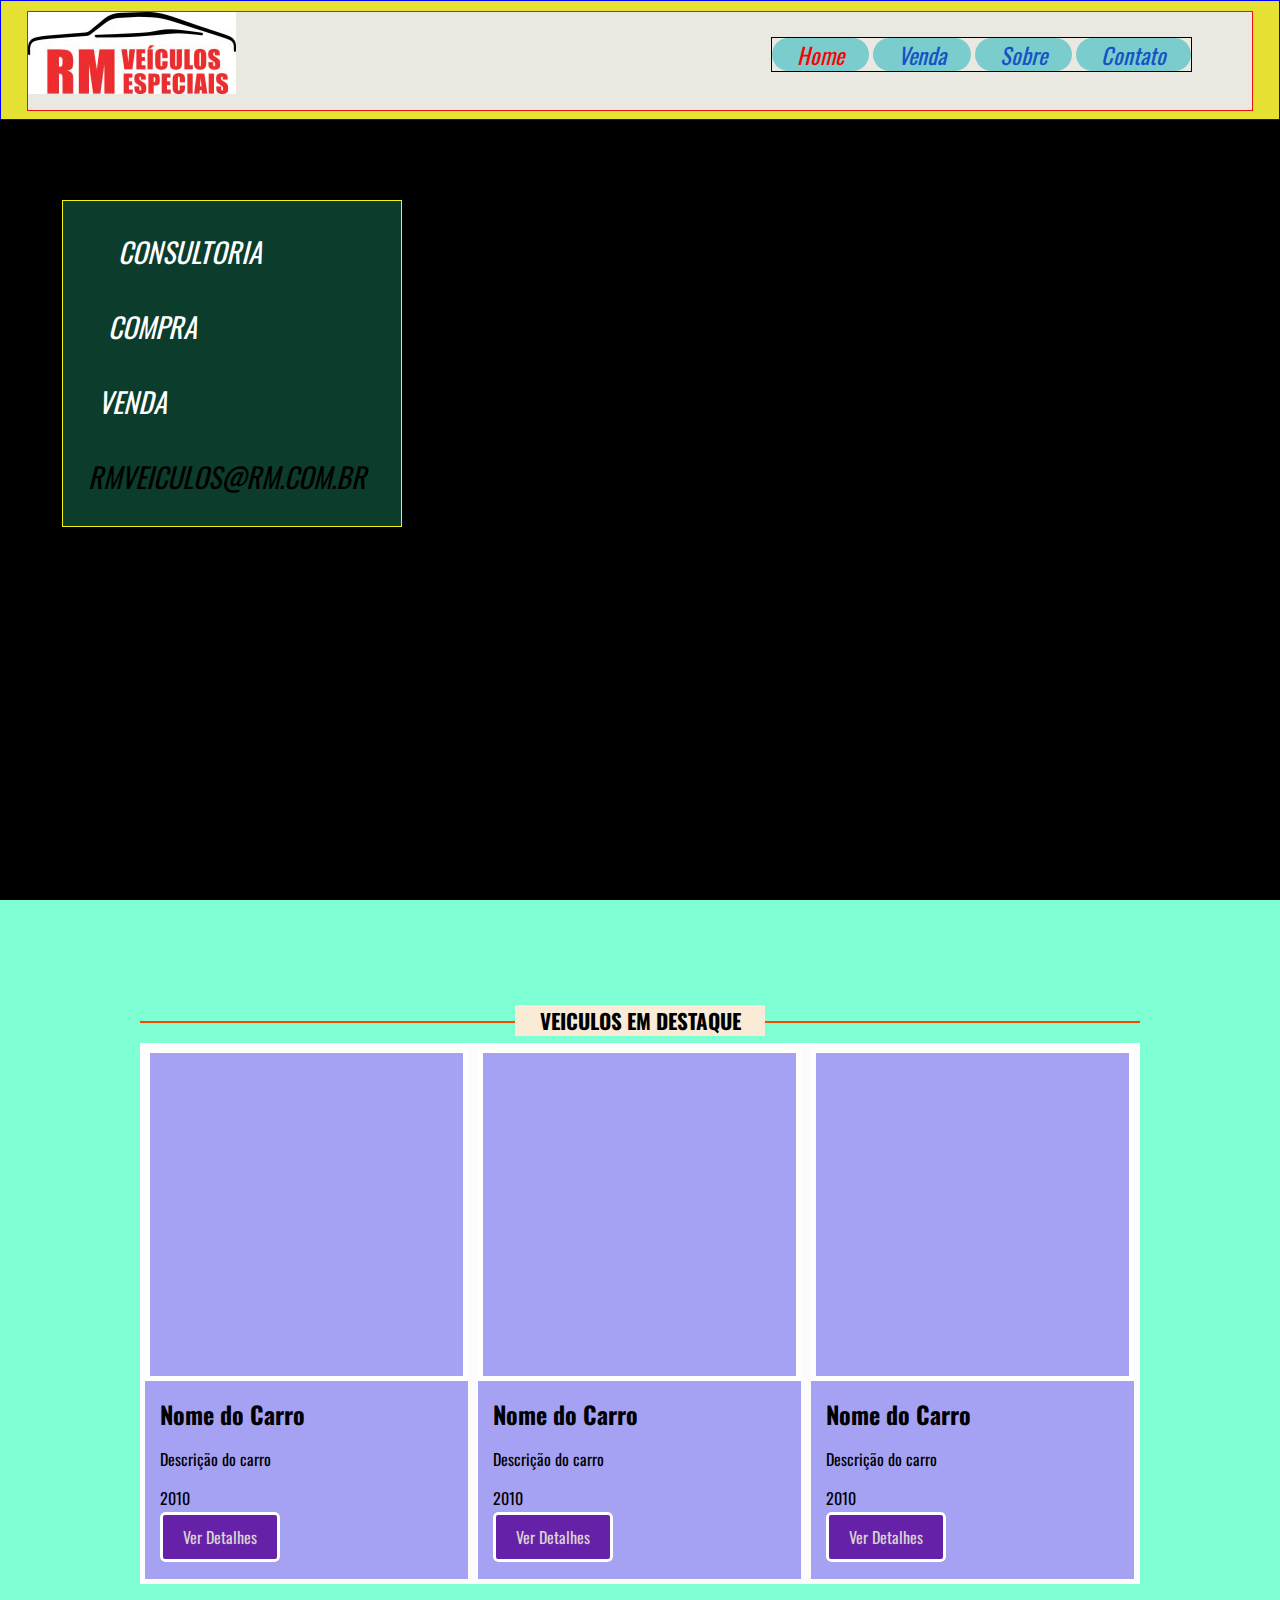
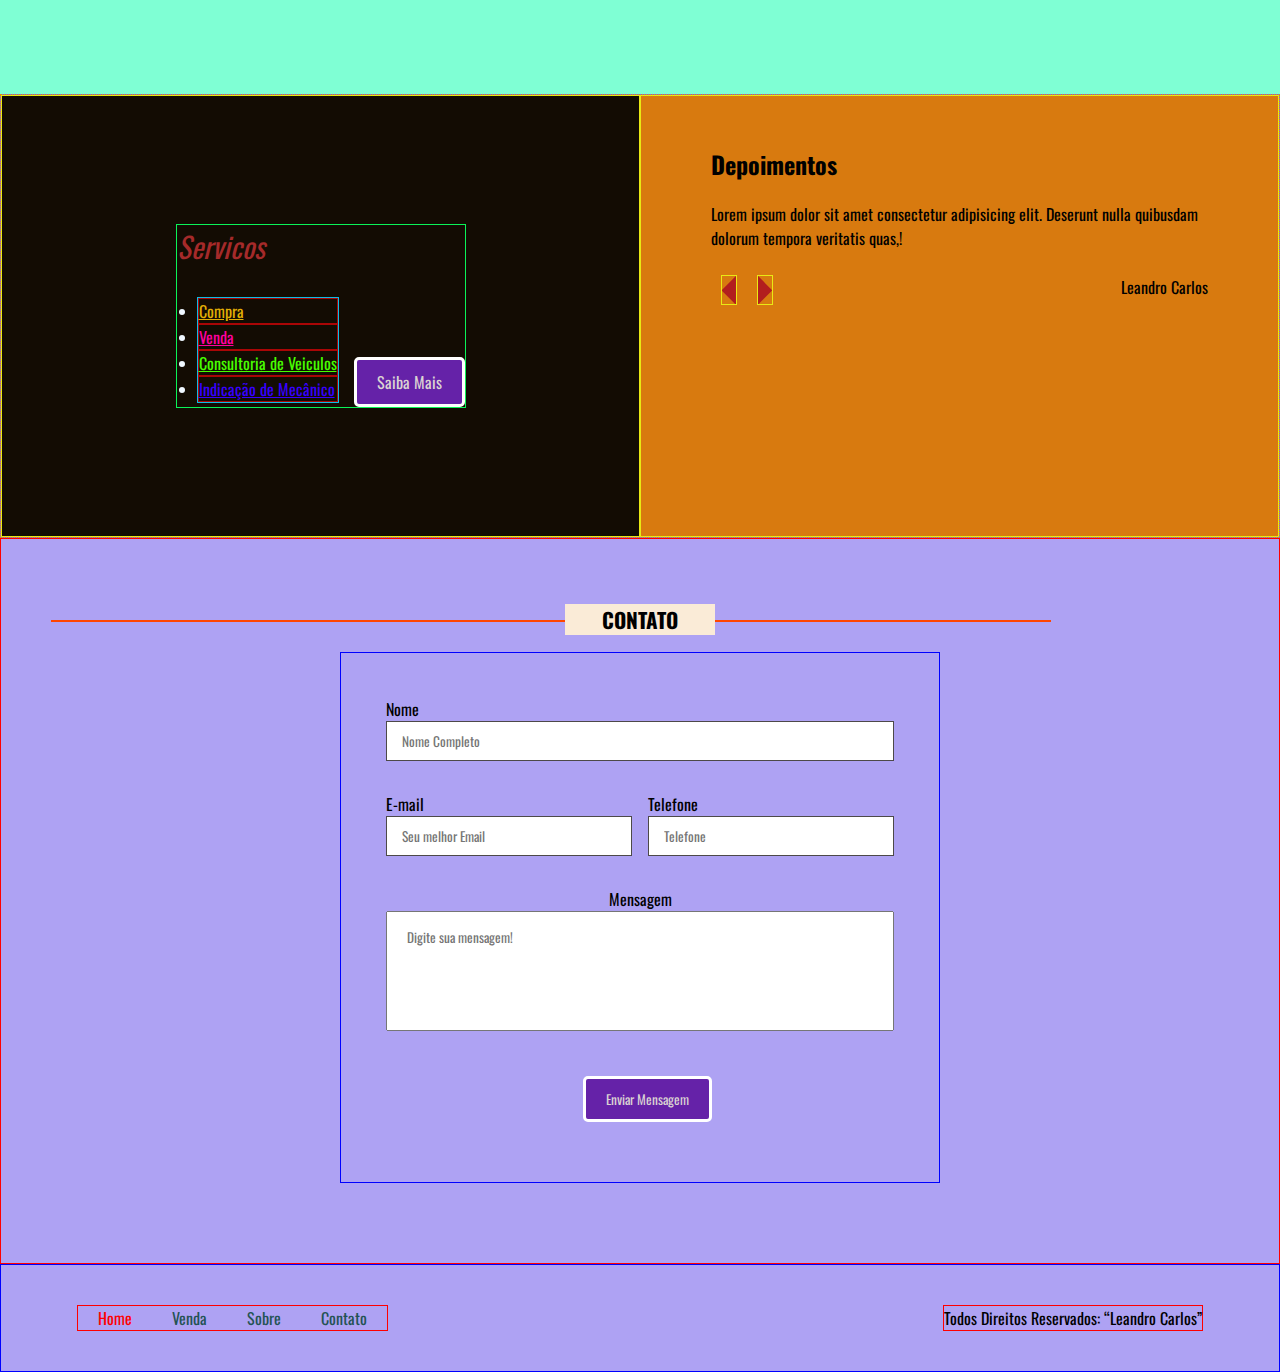
==== commit 5f74a5d7: "Iniciando com as imagesns em /projeto_05" ====
--- a/index.html
+++ b/index.html
@@ -7,7 +7,7 @@
   <link rel="stylesheet" href="css/style.css">
   <link rel="stylesheet" href="<link rel="preconnect" href="https://fonts.gstatic.com">
   <link href="https://fonts.googleapis.com/css2?family=Oswald:wght@200;300;400;500;600;700&display=swap" rel="stylesheet">
-  <title>RM VEICULOS</title>
+  <title>RM VEICUOS</title>
 </head>
 
   <body>
@@ -21,7 +21,7 @@
         <nav class="desktop">
           <ul>
             <li><a href="index.html" id="home1" >Home</a></li>
-            <li><a href="/pages/vendas.html" id="venda1">Venda</a></li>
+            <li><a href="./pages/vendas.html" id="venda1">Venda</a></li>
             <li><a href="" id="sobre1">Sobre</a></li>
             <li><a href="" id="contato1">Contato</a></li>
           </ul>
@@ -30,7 +30,7 @@
         <nav class="mobile">
           <ul>
             <li><a href="index.html" id="home1" >Home</a></li>
-            <li><a href="/pages/vendas.html" id="venda1" >Venda</a></li>
+            <li><a href="./pages/vendas.html" id="venda1" >Venda</a></li>
             <li><a href="" id="sobre1">Sobre</a></li>
             <li><a href="" id="contato1">Contato</a></li>
           </ul>
@@ -100,7 +100,7 @@
           <h2>Servicos</h2>
           <ul>
             <li><a href="#" id="compra">Compra</a></li>
-            <li><a href="/pages/vendas.html" id="venda">Venda</a></li>
+            <li><a href="./pages/vendas.html" id="venda">Venda</a></li>
             <li><a href="#" id="consultoria">Consultoria de Veiculos</a></li>
             <li><a href="#" id="indicacao">Indicação de Mecânico</a></li>
            
@@ -120,8 +120,8 @@
         </p>
         <div class="navigation">
           <div class="arrows">
-            <img src="/images/arrow-left.png" alt="">
-            <img src="/images/arrow-right.png" alt="">
+            <img src="./images/arrow-left.png" alt="">
+            <img src="./images/arrow-right.png" alt="">
             <div class="author">Leandro Carlos</div>
         </div>       
           <!-- /.arrows -->
@@ -187,7 +187,7 @@
       <nav>
         <ul>
           <li><a href="index.html" id="home1" >Home</a></li>
-          <li><a href="/pages/vendas.html" id="venda1" >Venda</a></li>
+          <li><a href="./pages/vendas.html" id="venda1" >Venda</a></li>
           <li><a href="" id="sobre1" >Sobre</a></li>
           <li><a href="" id="contato1" >Contato</a></li>
         </ul>
--- a/css/style.css
+++ b/css/style.css
@@ -77,7 +77,7 @@
 section.banner{
   width:100%;
   height: calc(100vh - 120px);    
-  background-image: url("../images/bg.jpg");
+  background-image: url("/projeto_05/images/bg.jpg");
   background-color: black;
   background-size: contain;
   background-repeat: no-repeat;  
@@ -95,7 +95,7 @@
 }
 section.banner div.text-banner-single {
   color: white;
-  background-image: url('/images/box-text.png');
+  background-image: url('/projeto_05/images/box-text.png');
   background-repeat: no-repeat;
   background-size: 100% 100%;
   /*border: 1px solid white;*/
@@ -121,7 +121,7 @@
   margin-left: 10px;
 }
 section.banner div.text-banner-single:nth-child(4) {
-  background-image: url('/images/box-white-text.png');
+  background-image: url('/projeto_05/images/box-white-text.png');
   color: black;
   width: 320px;
   font-weight: 400;
@@ -136,7 +136,7 @@
     padding: 90px 2%; 
     background-color: aquamarine; 
       
-  }
+}
 section.veiculos-em-destaque> h2{
     text-transform: uppercase;
     font-size: 21px;;
@@ -148,12 +148,12 @@
     position: relative; top:15px;
     
     
-  }
+}
 section.veiculos-em-destaque div.linha_01{
     border: 1px solid orangered;
     max-width:1000px;
     margin: 0 auto;
-  }
+}
 section.veiculos-em-destaque div.container{
   max-width: 1000px;
   background-color: azure;
@@ -173,17 +173,17 @@
   border: 5px solid rgb(255, 255, 253);
 }
 section.veiculos-em-destaque div.container div.box.carros div.img.primeira{
-  background-image: url('/images/img_01.jpg');
+  background-image: url('/projeto_05/images/img_01.jpg');
   background-repeat: no-repeat;
   background-size: 100% 100%;
 }
 section.veiculos-em-destaque div.container div.box.carros div.img.segunda{
-  background-image: url('/images/img_02.jpg');
+  background-image: url('/projeto_05/images/img_02.jpg');
   background-repeat: no-repeat;
   background-size: 100% 100%;
 }
 section.veiculos-em-destaque div.container div.box.carros div.img.terceira{
-  background-image: url('/images/img_03.jpg');
+  background-image: url('/projeto_05/images/img_03.jpg');
   background-repeat: no-repeat;
   background-size: 100% 100%;
 }
@@ -226,9 +226,7 @@
  }
  .half1-wraper {
   border: 1px solid rgb(10, 243, 88);
-  display:inline-block;
-  
-  
+  display:inline-block;  
  }
  .half1-wraper h2{
     color: brown;
@@ -249,8 +247,7 @@
    
  }
  .half1-wraper ul li{
-   border: 1px solid rgb(170, 6, 6);
-   
+   border: 1px solid rgb(170, 6, 6);   
  }
  #compra{
    color:rgb(226, 175, 5);
@@ -288,7 +285,6 @@
  .botao:hover{
    background-color:rgb(149, 0, 168);
  }
-
  .half2{
   border: 1px solid rgb(233, 233, 20);
   background-color:rgb(216, 122, 15);
@@ -312,8 +308,7 @@
    margin:0 10px;
  }
  .navigation .author{
-   float: right;
- 
+   float: right; 
  }
 
 
@@ -332,7 +327,7 @@
   background-color: antiquewhite;
   position: relative; top:15px;
 
- }
+}
 .linha {
   border: 1px solid orangered;
   max-width:1000px;
@@ -350,7 +345,6 @@
   max-width: 600px;
   padding: 3%;
 }
-
 section.contato input[type=text]{ 
   width:100%;
   height:40px;
@@ -359,14 +353,12 @@
   padding-left: 15px;
   
 }
-
 section.contato div.input-wraper{
   margin-bottom: 15px;
   float:left;
   /*width:100%;*/
   padding: 8px;
 }
-
 .w100{
   width:100%;
 }
@@ -439,7 +431,7 @@
   float:right; 
   border: none;
   display:inline-block;
-  background-image: url('/images/menu.png');
+  background-image: url('/projeto_05/images/menu.png');
   background-size: 100% 100%;
   background-repeat: no-repeat;
   width:50px;
@@ -461,12 +453,9 @@
   height:35px; 
   
 }
-
 header.header nav.mobile> ul li> a{
   text-decoration: none;
 }
-
-
 header.header nav.mobile> ul li:nth-child(1){
   color: red;
 }
@@ -478,7 +467,6 @@
 section.banner div.text-banner{
   margin: 65px 1%;
 }
-
 .servicos-depoimentos{
   display:inline-block;
   text-align: center;
@@ -491,7 +479,6 @@
   float:left;
   width:100%;
 }
-
 footer nav {
   display: none;
   
@@ -503,7 +490,6 @@
   float:none;
   margin: 0 auto;
 }
-
 
 
 }
@@ -550,7 +536,7 @@
 }
 section.banner div.text-banner-single {
   color: white;
-  background-image: url('/images/box-text.png');
+  background-image: url('/projeto_05/images/box-text.png');
   background-repeat: no-repeat;
   background-size: 100% 100%;
   /*border: 1px solid white;*/
@@ -575,7 +561,7 @@
   margin-left: 16px;
 }
 section.banner div.text-banner-single:nth-child(4) {
-  background-image: url('/images/box-white-text.png');
+  background-image: url('/projeto_05/images/box-white.png');
   font-size: 18px;
   color: black;
   width: 220px;
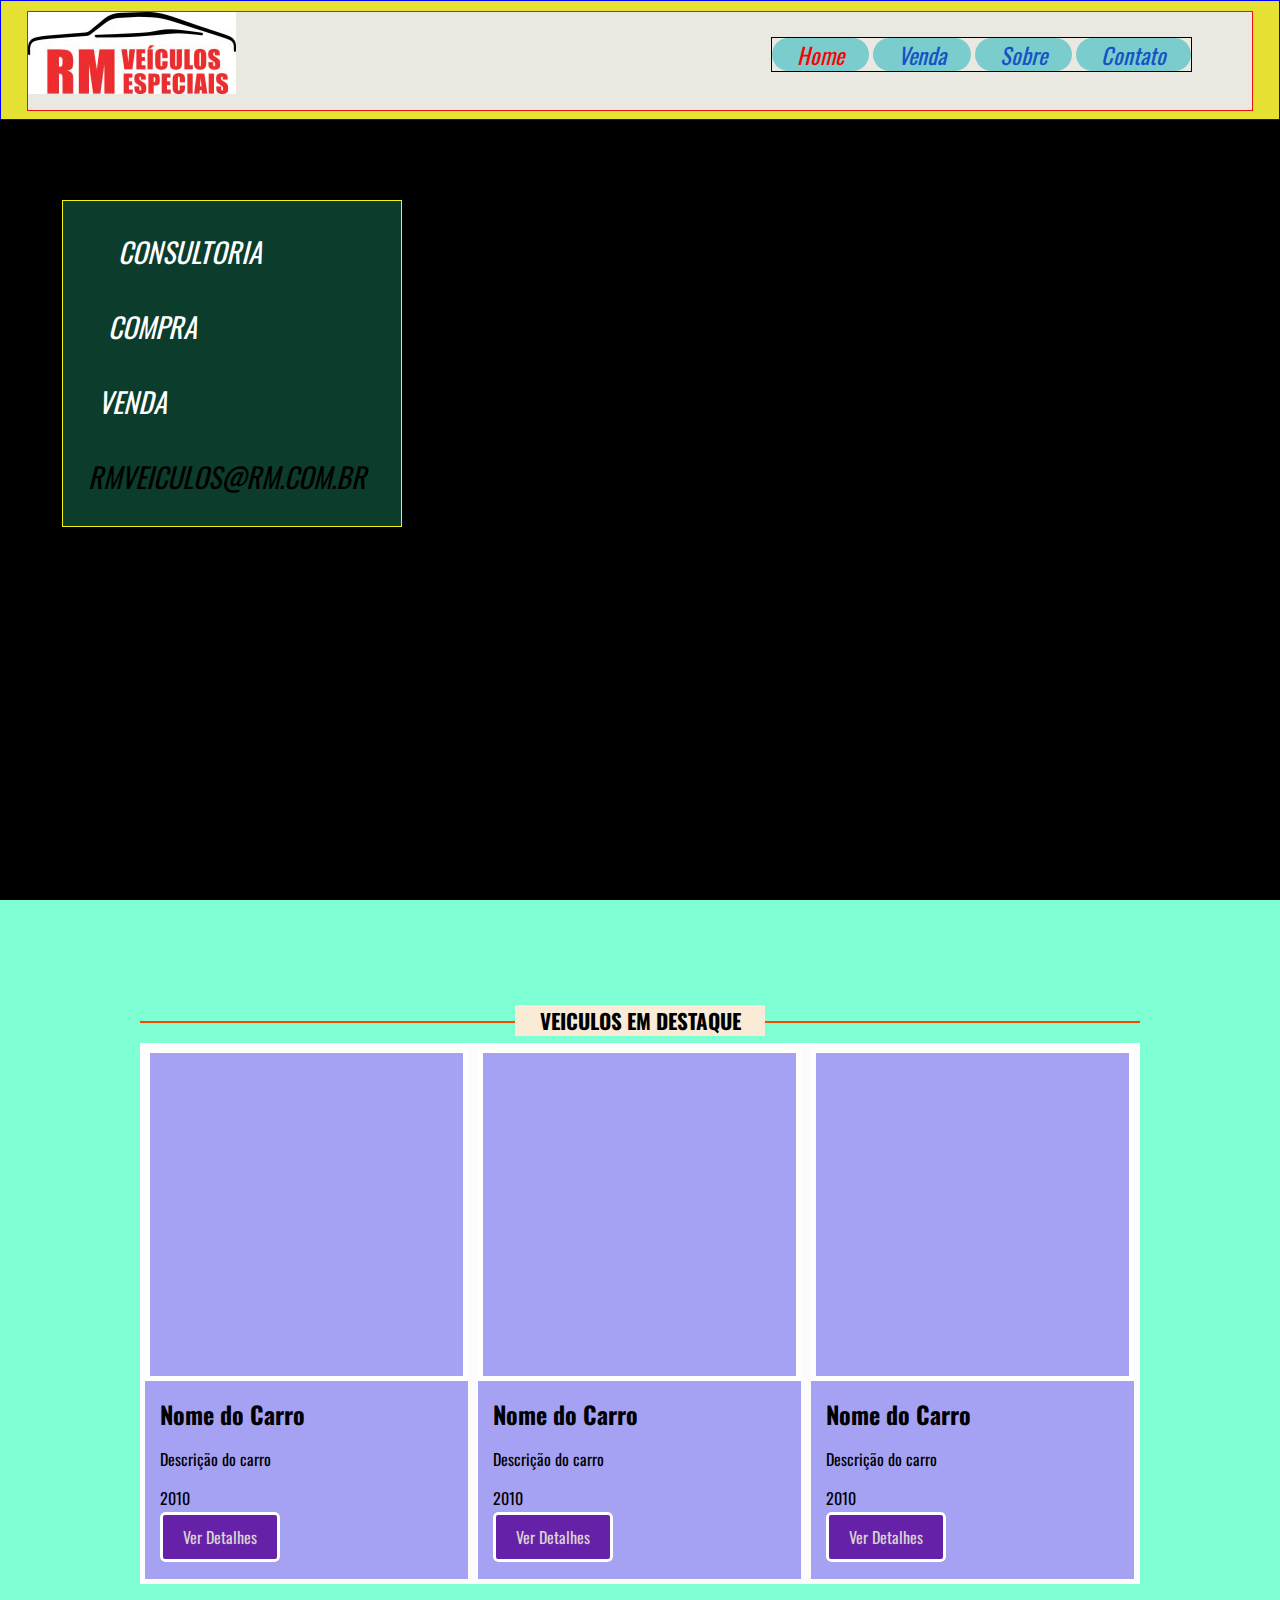
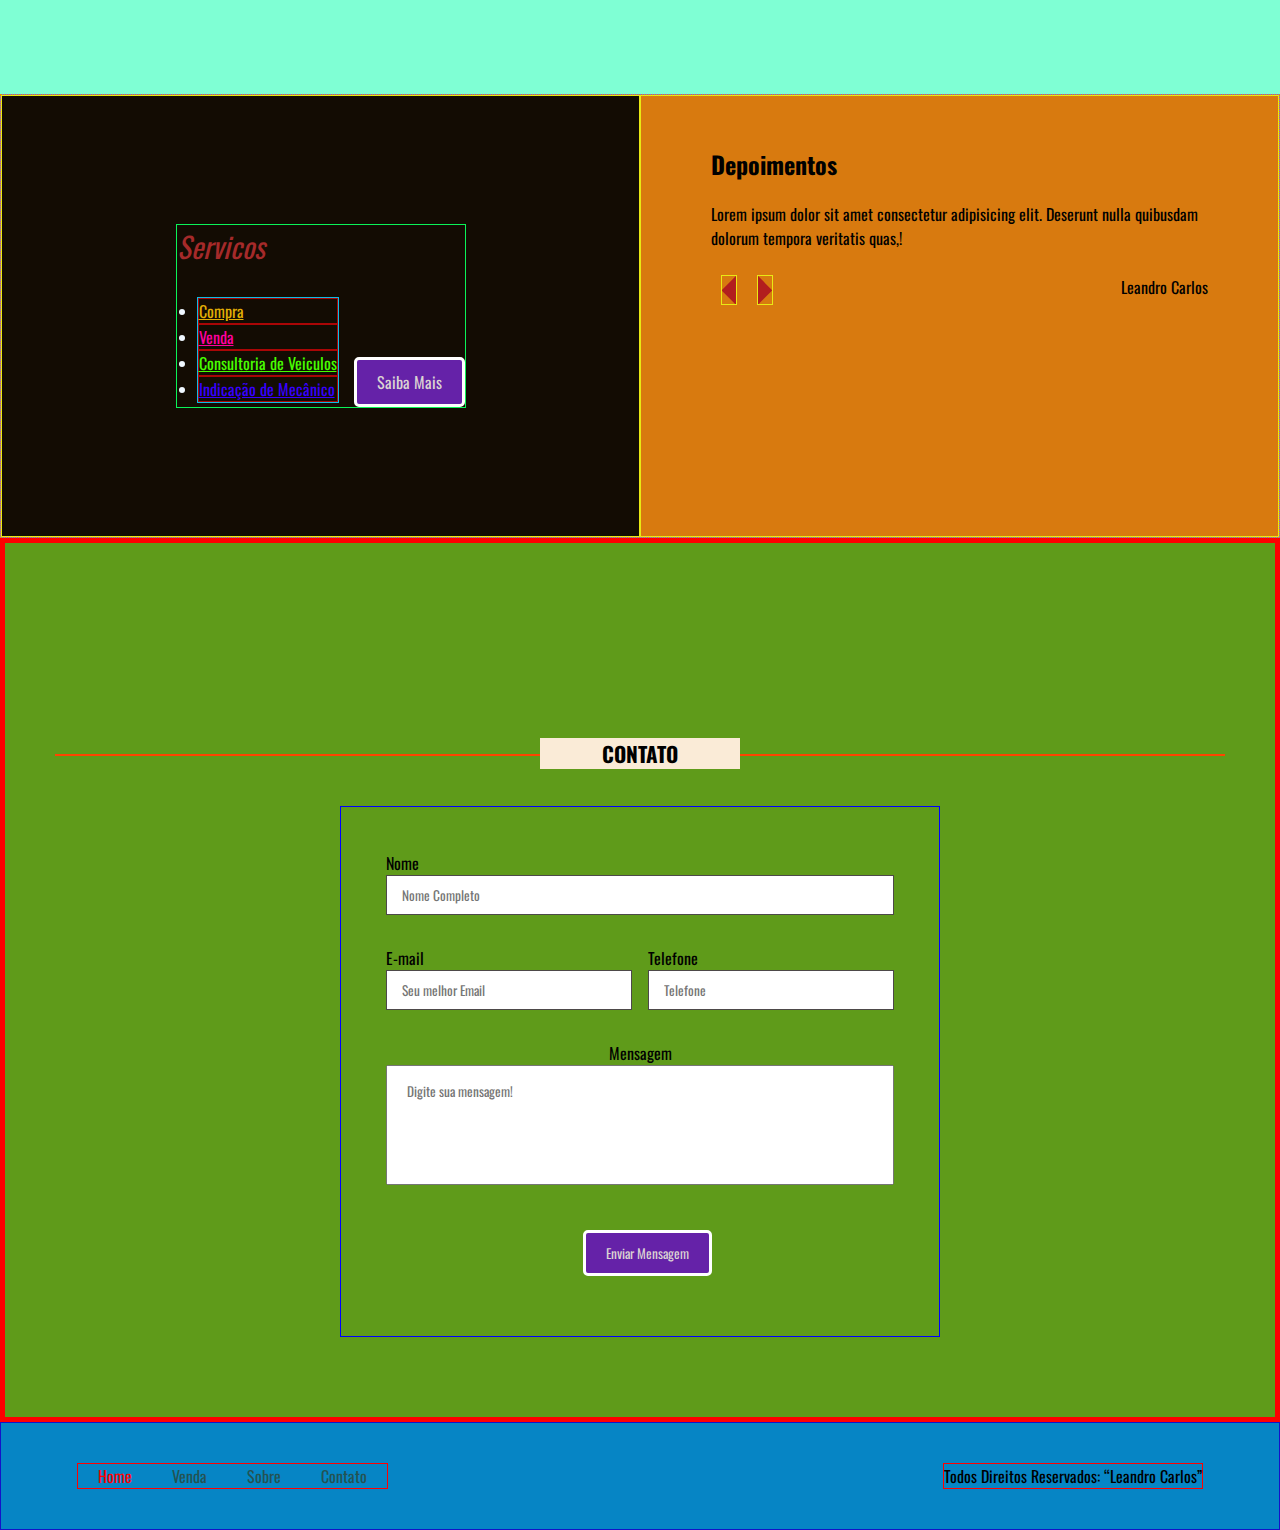
==== commit 7f0a48be: "06 minutos de aula" ====
--- a/index.html
+++ b/index.html
@@ -94,6 +94,7 @@
     <!-- /.container -->
     </section>
     <!-- /.veiculos-em-destaque -->
+    
     <section class="servicos-depoimentos">
       <div class="half1">
           <div class="half1-wraper">
--- a/css/style.css
+++ b/css/style.css
@@ -67,6 +67,7 @@
   float:right;  
   border: 1px solid black;
   display:none; 
+  
 }
 
 /* FIM DO HEADER*/
@@ -315,6 +316,20 @@
 /* FIM SERVIÇOS E DEPOIMENTOS */
 
 
+
+/* INICIO VENDA-SINGLE*/
+
+ .venda-single{
+   border: 1px solid rgb(235, 11, 11);
+   width: 100%;
+   height:30vh;
+   background-color:rgb(5, 5, 245);
+ }
+
+
+
+/* FIM VENDA-SINGLE*/
+
 /*INICIO CONTATO*/
 
  .titulo-linha{
@@ -323,27 +338,34 @@
   text-align: center;
   /*border: 1px solid black;*/
   margin: 0 auto;
-  width:150px;
+  width:200px;
   background-color: antiquewhite;
   position: relative; top:15px;
+  
 
 }
 .linha {
   border: 1px solid orangered;
-  max-width:1000px;
+  max-width:1400px;
   margin: 0 2%;
 }
 .contato {
-  padding: 50px 2%;
-  border: 1px solid red;
+  padding: 30px 2%;
+  border: 5px solid red;
   text-align: center;
+  background-color: rgb(95, 155, 26);
 }
 .formulario{
   border: 1px solid blue;
-  margin: 30px auto;
+  margin: 50px auto;
   text-align: left;
   max-width: 600px;
   padding: 3%;
+}
+
+section.contato{
+  padding-top: 180px ;
+
 }
 section.contato input[type=text]{ 
   width:100%;
@@ -388,7 +410,8 @@
 /* INICIO FOOTER */
 footer{
   padding: 40px 2%;
-  border: 1px solid blue;
+  border: 1px solid rgb(19, 19, 201);
+  background-color:rgb(6, 133, 197);
 }
 footer nav{
   float: left;
@@ -424,6 +447,11 @@
 
 @media screen and (max-width: 810px){
   
+  .titulo-linha{
+    /*position: absolute;*/
+  }
+
+
 header.header nav.desktop{
   display: none;    
 }  
@@ -437,6 +465,7 @@
   width:50px;
   height:50px; 
   margin:30px 30px 0 0; 
+  
 }
 header.header nav.mobile> ul{
   width:100%;  
